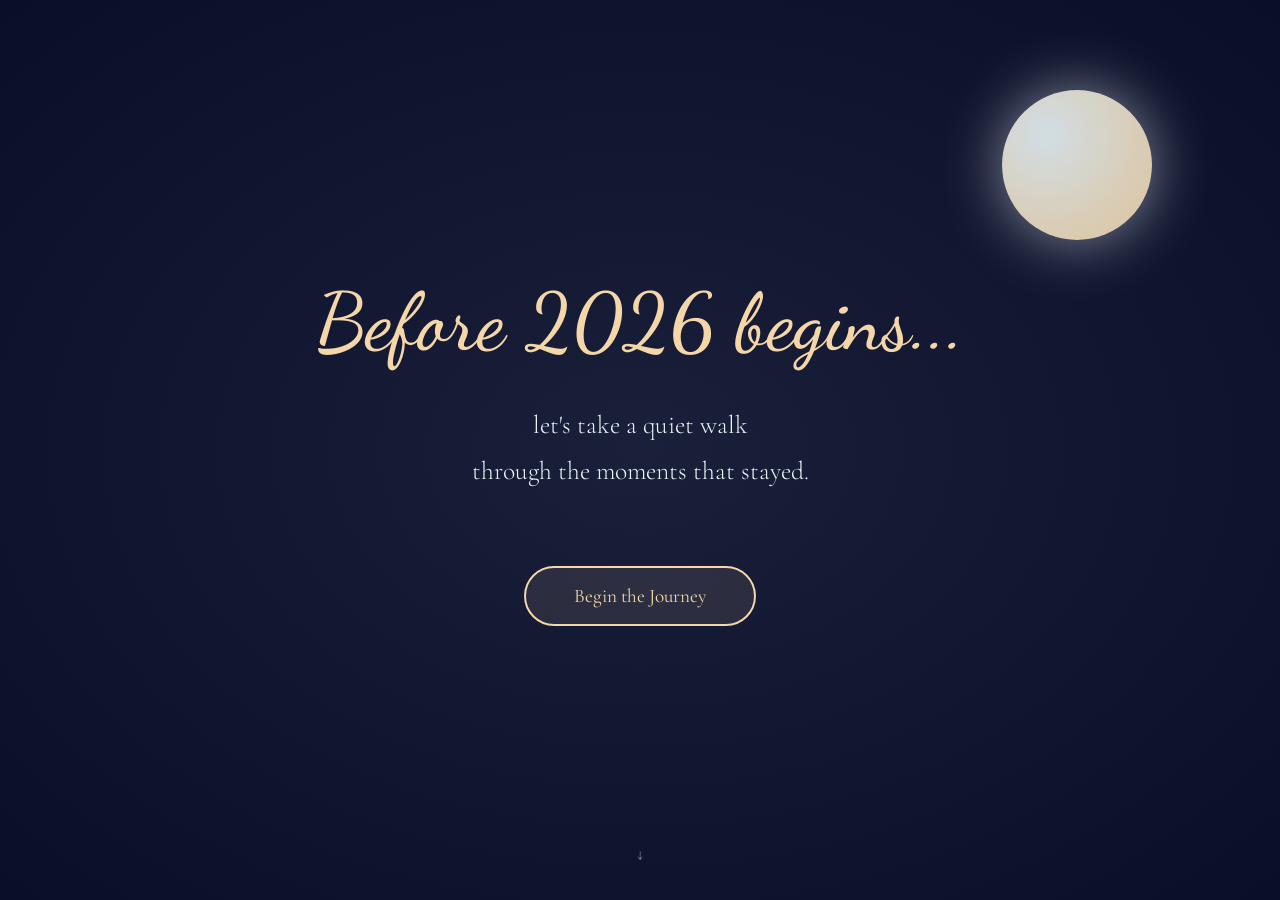
==== index.html @ 33154df1 "initial commit" ====
<!DOCTYPE html>
<html lang="en">
<head>
    <meta charset="UTF-8">
    <meta name="viewport" content="width=device-width, initial-scale=1.0">
    <title>Before 2026 Begins</title>
    <link rel="preconnect" href="https://fonts.googleapis.com">
    <link rel="preconnect" href="https://fonts.gstatic.com" crossorigin>
    <link href="https://fonts.googleapis.com/css2?family=Cormorant+Garamond:ital,wght@0,300;0,400;0,500;1,300;1,400&family=Dancing+Script:wght@400;500;600&family=Crimson+Text:ital,wght@0,400;0,600;1,400&family=Playfair+Display:ital,wght@0,400;0,500;1,400&display=swap" rel="stylesheet">
    <style>
        :root {
            --night-sky: #0a0e27;
            --deep-blue: #1a1f3a;
            --moonlight: #e8f4f8;
            --soft-gold: #f4d6a8;
            --pale-pink: #ffd4d4;
            --lavender: #d4d4ff;
            --cream: #faf8f3;
        }

        * {
            margin: 0;
            padding: 0;
            box-sizing: border-box;
        }

        body {
            font-family: 'Cormorant Garamond', serif;
            background: var(--night-sky);
            color: var(--moonlight);
            overflow-x: hidden;
            line-height: 1.8;
        }

        /* Starfield background */
        .stars {
            position: fixed;
            top: 0;
            left: 0;
            width: 100%;
            height: 100%;
            pointer-events: none;
            z-index: 0;
        }

        .star {
            position: absolute;
            width: 2px;
            height: 2px;
            background: white;
            border-radius: 50%;
            opacity: 0;
            animation: twinkle 4s infinite;
        }

        @keyframes twinkle {
            0%, 100% { opacity: 0; }
            50% { opacity: 0.8; }
        }

        /* Sections */
        section {
            position: relative;
            z-index: 1;
            min-height: 100vh;
            display: flex;
            flex-direction: column;
            justify-content: center;
            align-items: center;
            padding: 3rem 1.5rem;
            opacity: 0;
            transform: translateY(30px);
            transition: opacity 1.2s ease, transform 1.2s ease;
        }

        section.visible {
            opacity: 1;
            transform: translateY(0);
        }

        .section-content {
            max-width: 800px;
            width: 100%;
            text-align: center;
        }

        /* Typography */
        h1 {
            font-family: 'Dancing Script', cursive;
            font-size: clamp(2.5rem, 8vw, 5rem);
            font-weight: 500;
            margin-bottom: 2rem;
            color: var(--soft-gold);
            line-height: 1.2;
        }

        h2 {
            font-family: 'Dancing Script', cursive;
            font-size: clamp(2rem, 6vw, 3.5rem);
            font-weight: 500;
            margin-bottom: 1.5rem;
            color: var(--soft-gold);
        }

        h3 {
            font-family: 'Dancing Script', cursive;
            font-size: clamp(1.5rem, 4vw, 2.2rem);
            font-weight: 400;
            margin-bottom: 1rem;
            color: var(--pale-pink);
        }

        p {
            font-size: clamp(1.1rem, 2.5vw, 1.4rem);
            margin-bottom: 1.5rem;
            color: var(--moonlight);
            font-weight: 300;
        }

        .cursive-text {
            font-family: 'Dancing Script', cursive;
            font-size: clamp(1.3rem, 3vw, 1.8rem);
            color: var(--lavender);
        }

        /* Button */
        .journey-btn {
            margin-top: 3rem;
            padding: 1rem 3rem;
            font-family: 'Cormorant Garamond', serif;
            font-size: 1.2rem;
            background: rgba(244, 214, 168, 0.1);
            border: 2px solid var(--soft-gold);
            color: var(--soft-gold);
            cursor: pointer;
            border-radius: 50px;
            transition: all 0.4s ease;
            backdrop-filter: blur(10px);
        }

        .journey-btn:hover {
            background: var(--soft-gold);
            color: var(--night-sky);
            transform: translateY(-2px);
            box-shadow: 0 10px 30px rgba(244, 214, 168, 0.3);
        }

        /* Opening section */
        #opening {
            background: radial-gradient(ellipse at center, var(--deep-blue) 0%, var(--night-sky) 100%);
        }

        .moon {
            position: absolute;
            top: 10%;
            right: 10%;
            width: clamp(80px, 15vw, 150px);
            height: clamp(80px, 15vw, 150px);
            background: radial-gradient(circle at 30% 30%, var(--moonlight), var(--soft-gold));
            border-radius: 50%;
            box-shadow: 0 0 60px rgba(232, 244, 248, 0.6);
            opacity: 0.9;
        }

        /* Timeline section */
        #timeline {
            padding: 5rem 1.5rem;
            background: linear-gradient(180deg, var(--night-sky) 0%, var(--deep-blue) 100%);
        }

        .timeline-container {
            max-width: 900px;
            width: 100%;
            margin: 3rem auto;
        }

        .month-card {
            margin-bottom: 4rem;
            opacity: 0;
            transform: translateY(20px);
            transition: opacity 0.8s ease, transform 0.8s ease;
        }

        .month-card.visible {
            opacity: 1;
            transform: translateY(0);
        }

        .polaroid {
            background: var(--cream);
            padding: 1rem;
            padding-bottom: 3rem;
            box-shadow: 0 10px 40px rgba(0, 0, 0, 0.4);
            max-width: 400px;
            margin: 0 auto;
            transform: rotate(0deg);
            transition: transform 0.4s ease, box-shadow 0.4s ease;
            cursor: pointer;
        }

        .month-card:nth-child(even) .polaroid {
            transform: rotate(2deg);
        }

        .month-card:nth-child(odd) .polaroid {
            transform: rotate(-2deg);
        }

        .polaroid:hover {
            transform: rotate(0deg) scale(1.05);
            box-shadow: 0 15px 50px rgba(0, 0, 0, 0.6);
        }

        .polaroid-photo {
            width: 100%;
            aspect-ratio: 4/3;
            background: linear-gradient(135deg, #667eea 0%, #764ba2 100%);
            display: flex;
            align-items: center;
            justify-content: center;
            color: white;
            font-family: 'Dancing Script', cursive;
            font-size: 1.5rem;
            margin-bottom: 1rem;
            position: relative;
            overflow: hidden;
        }

        .polaroid-photo::before {
            content: '';
            position: absolute;
            top: 0;
            left: 0;
            right: 0;
            bottom: 0;
            background: linear-gradient(135deg, rgba(255,255,255,0.1) 0%, transparent 100%);
            pointer-events: none;
        }

        .polaroid-caption {
            font-family: 'Dancing Script', cursive;
            font-size: 1.3rem;
            color: var(--night-sky);
            text-align: center;
            font-weight: 500;
        }

        .month-label {
            font-family: 'Crimson Text', serif;
            font-size: 1rem;
            color: var(--moonlight);
            text-align: center;
            margin-top: 1.5rem;
            opacity: 0.7;
        }

        .song-indicator {
            text-align: center;
            margin-top: 1rem;
            font-size: 0.9rem;
            color: var(--lavender);
            opacity: 0;
            transition: opacity 0.3s ease;
        }

        .polaroid:hover .song-indicator {
            opacity: 1;
        }

        /* Audio player */
        .audio-player {
            display: none;
            margin-top: 1.5rem;
            text-align: center;
            background: rgba(255, 255, 255, 0.1);
            padding: 1rem;
            border-radius: 10px;
            backdrop-filter: blur(10px);
        }

        .audio-player.active {
            display: block;
            animation: fadeIn 0.5s ease;
        }

        @keyframes fadeIn {
            from { opacity: 0; transform: translateY(-10px); }
            to { opacity: 1; transform: translateY(0); }
        }

        audio {
            width: 100%;
            max-width: 300px;
            margin-top: 0.5rem;
        }

        /* Gratitude section */
        #gratitude {
            background: radial-gradient(ellipse at top, var(--deep-blue) 0%, var(--night-sky) 100%);
        }

        .gratitude-content {
            text-align: left;
            line-height: 2;
        }

        .gratitude-content p {
            margin-bottom: 2rem;
        }

        /* Wishes section */
        #wishes {
            background: linear-gradient(180deg, var(--night-sky) 0%, #0f1429 100%);
        }

        .wishes-grid {
            display: grid;
            grid-template-columns: repeat(auto-fit, minmax(250px, 1fr));
            gap: 2rem;
            margin-top: 3rem;
            max-width: 900px;
        }

        .wish-card {
            background: rgba(255, 255, 255, 0.05);
            padding: 2rem;
            border-radius: 20px;
            border: 1px solid rgba(232, 244, 248, 0.1);
            backdrop-filter: blur(10px);
            transition: all 0.4s ease;
        }

        .wish-card:hover {
            background: rgba(255, 255, 255, 0.08);
            transform: translateY(-5px);
            border-color: rgba(244, 214, 168, 0.3);
        }

        .wish-icon {
            font-size: 2.5rem;
            margin-bottom: 1rem;
        }

        .wish-title {
            font-family: 'Dancing Script', cursive;
            font-size: 1.5rem;
            color: var(--soft-gold);
            margin-bottom: 0.5rem;
        }

        .wish-text {
            font-size: 1.1rem;
            color: var(--moonlight);
            opacity: 0.9;
        }

        /* Notebook section */
        #notebook {
            background: var(--cream);
            color: #2d2d2d;
            min-height: 100vh;
            padding: 4rem 2rem;
            position: relative;
        }

        .notebook-paper {
            max-width: 700px;
            margin: 0 auto;
            background: #faf8f3;
            padding: 4rem 3rem;
            box-shadow: 0 5px 30px rgba(0, 0, 0, 0.2);
            position: relative;
            border-radius: 3px;
        }

        .notebook-paper::before {
            content: '';
            position: absolute;
            top: 0;
            left: 80px;
            width: 2px;
            height: 100%;
            background: linear-gradient(to bottom, 
                transparent 0%, 
                transparent 10%, 
                #e8b4b8 10%, 
                #e8b4b8 90%, 
                transparent 90%);
        }

        .notebook-lines {
            background-image: repeating-linear-gradient(
                transparent,
                transparent 31px,
                rgba(209, 196, 180, 0.3) 31px,
                rgba(209, 196, 180, 0.3) 32px
            );
            padding-left: 100px;
            min-height: 500px;
        }

        .notebook-text {
            font-family: 'Dancing Script', cursive;
            font-size: clamp(1.3rem, 3vw, 1.8rem);
            color: #2d2d2d;
            line-height: 2.2;
            text-align: left;
            white-space: pre-wrap;
            font-weight: 400;
        }

        .editable-section {
            margin-top: 3rem;
            padding-top: 2rem;
            border-top: 2px dashed rgba(209, 196, 180, 0.5);
            min-height: 200px;
            outline: none;
            cursor: text;
        }

        .editable-section:empty::before {
            content: 'Click here to write your personal message...';
            color: rgba(45, 45, 45, 0.4);
            font-style: italic;
        }

        .date-signature {
            margin-top: 3rem;
            text-align: right;
            font-size: 1.2rem;
            opacity: 0.7;
        }

        /* Scroll indicator */
        .scroll-indicator {
            position: absolute;
            bottom: 2rem;
            left: 50%;
            transform: translateX(-50%);
            font-size: 0.9rem;
            color: var(--moonlight);
            opacity: 0.6;
            animation: bounce 2s infinite;
        }

        @keyframes bounce {
            0%, 100% { transform: translateX(-50%) translateY(0); }
            50% { transform: translateX(-50%) translateY(10px); }
        }

        /* Mobile optimizations */
        @media (max-width: 768px) {
            section {
                padding: 2rem 1rem;
            }

            .moon {
                width: 60px;
                height: 60px;
                top: 5%;
                right: 5%;
            }

            .notebook-paper {
                padding: 2rem 1.5rem;
            }

            .notebook-lines {
                padding-left: 60px;
            }

            .notebook-paper::before {
                left: 50px;
            }

            .wishes-grid {
                grid-template-columns: 1fr;
            }
        }

        /* Loading animation */
        .fade-in {
            animation: fadeInUp 1s ease forwards;
        }

        @keyframes fadeInUp {
            from {
                opacity: 0;
                transform: translateY(30px);
            }
            to {
                opacity: 1;
                transform: translateY(0);
            }
        }

        /* Hide sections initially */
        .hidden {
            display: none;
        }
    </style>
</head>
<body>
    <!-- Starfield -->
    <div class="stars" id="starfield"></div>

    <!-- Section 1: Opening -->
    <section id="opening" class="visible">
        <div class="moon"></div>
        <div class="section-content fade-in">
            <h1>Before 2026 begins...</h1>
            <p style="font-size: clamp(1.2rem, 3vw, 1.6rem); margin-top: 2rem;">
                let's take a quiet walk<br>
                through the moments that stayed.
            </p>
            <button class="journey-btn" onclick="startJourney()">Begin the Journey</button>
        </div>
        <div class="scroll-indicator">↓</div>
    </section>

    <!-- Section 2: Reflection on 2025 -->
    <section id="reflection" class="hidden">
        <div class="section-content">
            <h2>A Year of Quiet Transformation</h2>
            <p>
                2025 was a year that taught me to notice the small things —
                the warmth in a message, the comfort in consistency,
                the way some people make time feel softer just by being present.
            </p>
            <p>
                It wasn't about grand moments or perfect days.
                It was about learning that growth can be gentle,
                that connection doesn't need to be loud,
                and that sometimes the most meaningful chapters
                are written in the quietest ink.
            </p>
            <p class="cursive-text" style="margin-top: 2rem;">
                From a certain point onward, the year felt warmer.
                Because my sweet bubble became part of it.
            </p>
        </div>
    </section>

    <!-- Section 3: Timeline -->
    <section id="timeline" class="hidden">
        <div class="section-content">
            <h2>The Months That Stayed</h2>
            <p style="margin-bottom: 3rem;">
                Each month held its own quiet mood, its own gentle lesson.
                These are the memories that lingered.
            </p>
        </div>
        
        <div class="timeline-container">
            <!-- May 2025 -->
            <div class="month-card" data-month="may">
                <div class="polaroid" onclick="toggleSong(this, 'may')">
                    <div class="polaroid-photo" style="background: linear-gradient(135deg, #fbc2eb 0%, #a6c1ee 100%);">
                        <span style="text-shadow: 2px 2px 8px rgba(0,0,0,0.3);">May 2025</span>
                    </div>
                    <div class="polaroid-caption">when something new began to bloom</div>
                    <div class="song-indicator">🎵 Tap to play a memory</div>
                </div>
                <div class="month-label">MAY</div>
                <div class="audio-player" id="player-may">
                    <p style="color: var(--moonlight); font-size: 0.95rem;">🎵 A song for this memory</p>
                    <audio controls>
                        <source src="may-song.mp3" type="audio/mpeg">
                    </audio>
                </div>
            </div>

            <!-- June 2025 -->
            <div class="month-card" data-month="june">
                <div class="polaroid" onclick="toggleSong(this, 'june')">
                    <div class="polaroid-photo" style="background: linear-gradient(135deg, #a8edea 0%, #fed6e3 100%);">
                        <span style="text-shadow: 2px 2px 8px rgba(0,0,0,0.3);">June 2025</span>
                    </div>
                    <div class="polaroid-caption">the quiet joy of getting to know</div>
                    <div class="song-indicator">🎵 Tap to play a memory</div>
                </div>
                <div class="month-label">JUNE</div>
                <div class="audio-player" id="player-june">
                    <p style="color: var(--moonlight); font-size: 0.95rem;">🎵 A song for this memory</p>
                    <audio controls>
                        <source src="june-song.mp3" type="audio/mpeg">
                    </audio>
                </div>
            </div>

            <!-- July 2025 -->
            <div class="month-card" data-month="july">
                <div class="polaroid" onclick="toggleSong(this, 'july')">
                    <div class="polaroid-photo" style="background: linear-gradient(135deg, #ffecd2 0%, #fcb69f 100%);">
                        <span style="text-shadow: 2px 2px 8px rgba(0,0,0,0.3);">July 2025</span>
                    </div>
                    <div class="polaroid-caption">warmth in the everyday</div>
                    <div class="song-indicator">🎵 Tap to play a memory</div>
                </div>
                <div class="month-label">JULY</div>
                <div class="audio-player" id="player-july">
                    <p style="color: var(--moonlight); font-size: 0.95rem;">🎵 A song for this memory</p>
                    <audio controls>
                        <source src="july-song.mp3" type="audio/mpeg">
                    </audio>
                </div>
            </div>

            <!-- August 2025 -->
            <div class="month-card" data-month="august">
                <div class="polaroid" onclick="toggleSong(this, 'august')">
                    <div class="polaroid-photo" style="background: linear-gradient(135deg, #ff9a9e 0%, #fecfef 100%);">
                        <span style="text-shadow: 2px 2px 8px rgba(0,0,0,0.3);">August 2025</span>
                    </div>
                    <div class="polaroid-caption">learning what comfort feels like</div>
                    <div class="song-indicator">🎵 Tap to play a memory</div>
                </div>
                <div class="month-label">AUGUST</div>
                <div class="audio-player" id="player-august">
                    <p style="color: var(--moonlight); font-size: 0.95rem;">🎵 A song for this memory</p>
                    <audio controls>
                        <source src="august-song.mp3" type="audio/mpeg">
                    </audio>
                </div>
            </div>

            <!-- September 2025 -->
            <div class="month-card" data-month="september">
                <div class="polaroid" onclick="toggleSong(this, 'september')">
                    <div class="polaroid-photo" style="background: linear-gradient(135deg, #d299c2 0%, #fef9d7 100%);">
                        <span style="text-shadow: 2px 2px 8px rgba(0,0,0,0.3);">September 2025</span>
                    </div>
                    <div class="polaroid-caption">softness in the changing seasons</div>
                    <div class="song-indicator">🎵 Tap to play a memory</div>
                </div>
                <div class="month-label">SEPTEMBER</div>
                <div class="audio-player" id="player-september">
                    <p style="color: var(--moonlight); font-size: 0.95rem;">🎵 A song for this memory</p>
                    <audio controls>
                        <source src="september-song.mp3" type="audio/mpeg">
                    </audio>
                </div>
            </div>

            <!-- October 2025 -->
            <div class="month-card" data-month="october">
                <div class="polaroid" onclick="toggleSong(this, 'october')">
                    <div class="polaroid-photo" style="background: linear-gradient(135deg, #fad0c4 0%, #ffd1ff 100%);">
                        <span style="text-shadow: 2px 2px 8px rgba(0,0,0,0.3);">October 2025</span>
                    </div>
                    <div class="polaroid-caption">a steady kind of presence</div>
                    <div class="song-indicator">🎵 Tap to play a memory</div>
                </div>
                <div class="month-label">OCTOBER</div>
                <div class="audio-player" id="player-october">
                    <p style="color: var(--moonlight); font-size: 0.95rem;">🎵 A song for this memory</p>
                    <audio controls>
                        <source src="october-song.mp3" type="audio/mpeg">
                    </audio>
                </div>
            </div>

            <!-- November 2025 -->
            <div class="month-card" data-month="november">
                <div class="polaroid" onclick="toggleSong(this, 'november')">
                    <div class="polaroid-photo" style="background: linear-gradient(135deg, #a1c4fd 0%, #c2e9fb 100%);">
                        <span style="text-shadow: 2px 2px 8px rgba(0,0,0,0.3);">November 2025</span>
                    </div>
                    <div class="polaroid-caption">gratitude for the little things</div>
                    <div class="song-indicator">🎵 Tap to play a memory</div>
                </div>
                <div class="month-label">NOVEMBER</div>
                <div class="audio-player" id="player-november">
                    <p style="color: var(--moonlight); font-size: 0.95rem;">🎵 A song for this memory</p>
                    <audio controls>
                        <source src="november-song.mp3" type="audio/mpeg">
                    </audio>
                </div>
            </div>

            <!-- December 2025 -->
            <div class="month-card" data-month="december">
                <div class="polaroid" onclick="toggleSong(this, 'december')">
                    <div class="polaroid-photo" style="background: linear-gradient(135deg, #667eea 0%, #764ba2 100%);">
                        <span style="text-shadow: 2px 2px 8px rgba(0,0,0,0.3);">December 2025</span>
                    </div>
                    <div class="polaroid-caption">looking back with a full heart</div>
                    <div class="song-indicator">🎵 Tap to play a memory</div>
                </div>
                <div class="month-label">DECEMBER</div>
                <div class="audio-player" id="player-december">
                    <p style="color: var(--moonlight); font-size: 0.95rem;">🎵 A song for this memory</p>
                    <audio controls>
                        <source src="december-song.mp3" type="audio/mpeg">
                    </audio>
                </div>
            </div>
        </div>
    </section>

    <!-- Section 4: Meaning Behind Memories -->
    <section id="meaning" class="hidden">
        <div class="section-content">
            <h2>Why These Moments Matter</h2>
            <p>
                Not every memory is extraordinary.
                Not every conversation changes everything.
                But some moments stay with us not because they're perfect,
                but because they're real.
            </p>
            <p>
                It's the way someone makes time feel safe.
                The way their words arrive exactly when you need them.
                The way presence, even quiet presence, can be a gift.
            </p>
            <p class="cursive-text" style="margin-top: 2rem;">
                My sweet bubble made these months feel lighter —
                not by trying to, but simply by being genuine and kind.
            </p>
        </div>
    </section>

    <!-- Section 5: Gratitude -->
    <section id="gratitude" class="hidden">
        <div class="section-content gratitude-content">
            <h2 style="text-align: center; margin-bottom: 2rem;">Gratitude, Written Softly</h2>
            
            <p>
                There's a kind of comfort that doesn't announce itself.
                It doesn't arrive with grand gestures or promises.
                It simply exists, steady and warm, in the way someone shows up.
            </p>

            <p>
                Thank you for being that kind of comfort this year.
                For the messages that felt like gentle reminders that someone was thinking of me.
                For the conversations that never felt rushed or forced,
                but flowed in their own natural, easy rhythm.
            </p>

            <p>
                Thank you for your kindness — the kind that doesn't demand anything in return,
                that offers understanding before judgment,
                that makes space for imperfection without making it feel heavy.
            </p>

            <p>
                Thank you for your warmth.
                Not the kind that burns bright and fades,
                but the kind that lingers softly, like sunlight through curtains,
                making everything feel a little more peaceful.
            </p>

            <p>
                Thank you for being authentically you —
                for showing up as you are, without pretense,
                and for making it feel safe to do the same.
            </p>

            <p>
                There's something deeply reassuring about people who don't need you to be anything other than yourself.
                You've been that person, and it has meant more than words can fully express.
            </p>

            <p class="cursive-text" style="margin-top: 3rem; text-align: center;">
                This isn't gratitude with expectations.
                It's simply a quiet thank you for making 2025 feel a little more like home.
            </p>
        </div>
    </section>

    <!-- Section 6: Wishes for 2026 -->
    <section id="wishes" class="hidden">
        <div class="section-content">
            <h2>Wishes for 2026</h2>
            <p style="margin-bottom: 3rem;">
                As a new chapter begins, here are the things I hope this year brings you.
            </p>

            <div class="wishes-grid">
                <div class="wish-card">
                    <div class="wish-icon">🌸</div>
                    <div class="wish-title">Good Health</div>
                    <p class="wish-text">May you feel strong in body and light in spirit. May rest come easily when you need it.</p>
                </div>

                <div class="wish-card">
                    <div class="wish-icon">🌙</div>
                    <div class="wish-title">Peace of Mind</div>
                    <p class="wish-text">May your thoughts be gentle with you, and may you find calm even on the busiest days.</p>
                </div>

                <div class="wish-card">
                    <div class="wish-icon">✨</div>
                    <div class="wish-title">Confidence & Growth</div>
                    <p class="wish-text">May you trust yourself more deeply and see just how capable you truly are.</p>
                </div>

                <div class="wish-card">
                    <div class="wish-icon">🌟</div>
                    <div class="wish-title">Success in Your Goals</div>
                    <p class="wish-text">May the things you're working toward unfold beautifully, in their own perfect timing.</p>
                </div>

                <div class="wish-card">
                    <div class="wish-icon">☀️</div>
                    <div class="wish-title">Everyday Happiness</div>
                    <p class="wish-text">May you find joy in small, unexpected moments — a warm drink, a kind word, a quiet evening.</p>
                </div>

                <div class="wish-card">
                    <div class="wish-icon">💫</div>
                    <div class="wish-title">Your Own Kind of Magic</div>
                    <p class="wish-text">May you shine in your own beautiful way, without comparison or doubt.</p>
                </div>
            </div>

            <p class="cursive-text" style="margin-top: 3rem;">
                Happy New Year 2026, my sweet bubble 🌙
            </p>
        </div>
    </section>

    <!-- Section 7: For the Days Ahead -->
    <section id="days-ahead" class="hidden">
        <div class="section-content">
            <h2>For the Days Ahead</h2>
            
            <p style="margin-top: 2rem;">
                On the days that feel exciting and full of possibility —
                remember that you earned this lightness,
                and you deserve to enjoy it fully.
            </p>

            <p>
                On the days that feel busy and overwhelming —
                remember that you've navigated harder things before,
                and you're more capable than you give yourself credit for.
            </p>

            <p>
                On the days that feel slow and uncertain —
                remember that rest isn't wasted time,
                and not every moment needs to be productive to matter.
            </p>

            <p>
                On the days when doubt creeps in —
                remember that growth doesn't always feel confident,
                and you're allowed to be both uncertain and enough at the same time.
            </p>

            <p class="cursive-text" style="margin-top: 3rem;">
                You are capable.<br>
                You are enough.<br>
                You deserve kindness and good things.
            </p>
        </div>
    </section>

    <!-- Section 8: Welcome 2026 -->
    <section id="welcome" class="hidden">
        <div class="section-content">
            <h2>Welcome, 2026</h2>
            
            <p style="margin-top: 2rem; font-size: clamp(1.2rem, 2.8vw, 1.5rem);">
                Some people don't mark time by dates.<br>
                They mark it by how they make moments feel.
            </p>

            <p style="margin-top: 2rem;">
                2025 was marked by warmth, growth, and quiet connection.
                By learning that the best kind of presence is the kind that feels easy.
                By realizing that some people make the world feel softer
                simply by being in it.
            </p>

            <p class="cursive-text" style="margin-top: 3rem; font-size: clamp(1.5rem, 3.5vw, 2rem);">
                Happy New Year 2026, my sweet bubble 🌙
            </p>

            <p style="margin-top: 2rem;">
                May this year be gentle with you,<br>
                and may you shine in your own beautiful way.
            </p>

            <button class="journey-btn" onclick="scrollToNotebook()" style="margin-top: 3rem;">
                One More Thing...
            </button>
        </div>
    </section>

    <!-- Section 9: Notebook -->
    <section id="notebook" class="hidden">
        <div class="notebook-paper">
            <div class="notebook-lines">
                <div class="notebook-text">
I wanted to leave this page unfinished...
because some feelings are better written slowly.

This year felt different because of you.
Not in dramatic ways, but in all the quiet ones that actually matter.

The way your messages always felt thoughtful.
The way conversations with you never felt like an obligation.
The way you made time feel less heavy.

                </div>
                
                <div class="notebook-text editable-section" contenteditable="true">
                </div>

                <div class="notebook-text date-signature">
                    — December 2025
                </div>
            </div>
        </div>
    </section>

    <script>
        // Create starfield
        function createStars() {
            const starfield = document.getElementById('starfield');
            const starCount = 100;
            
            for (let i = 0; i < starCount; i++) {
                const star = document.createElement('div');
                star.className = 'star';
                star.style.left = Math.random() * 100 + '%';
                star.style.top = Math.random() * 100 + '%';
                star.style.animationDelay = Math.random() * 4 + 's';
                starfield.appendChild(star);
            }
        }

        createStars();

        // Start journey - show all sections
        function startJourney() {
            const sections = document.querySelectorAll('section.hidden');
            sections.forEach(section => {
                section.classList.remove('hidden');
            });
            
            // Smooth scroll to next section
            document.getElementById('reflection').scrollIntoView({ behavior: 'smooth' });
        }

        // Scroll to notebook
        function scrollToNotebook() {
            document.getElementById('notebook').scrollIntoView({ behavior: 'smooth' });
        }

        // Toggle song player
        function toggleSong(element, month) {
            const player = document.getElementById('player-' + month);
            const allPlayers = document.querySelectorAll('.audio-player');
            
            // Pause all other audios
            document.querySelectorAll('audio').forEach(audio => {
                if (audio.parentElement.id !== 'player-' + month) {
                    audio.pause();
                    audio.currentTime = 0;
                }
            });

            // Hide all other players
            allPlayers.forEach(p => {
                if (p.id !== 'player-' + month) {
                    p.classList.remove('active');
                }
            });

            // Toggle current player
            player.classList.toggle('active');
        }

        // Intersection Observer for fade-in animations
        const observerOptions = {
            threshold: 0.2,
            rootMargin: '0px 0px -100px 0px'
        };

        const observer = new IntersectionObserver((entries) => {
            entries.forEach(entry => {
                if (entry.isIntersecting) {
                    entry.target.classList.add('visible');
                }
            });
        }, observerOptions);

        // Observe all sections and month cards
        document.querySelectorAll('section').forEach(section => {
            observer.observe(section);
        });

        document.querySelectorAll('.month-card').forEach(card => {
            observer.observe(card);
        });

        // Smooth scrolling
        document.querySelectorAll('a[href^="#"]').forEach(anchor => {
            anchor.addEventListener('click', function (e) {
                e.preventDefault();
                const target = document.querySelector(this.getAttribute('href'));
                if (target) {
                    target.scrollIntoView({ behavior: 'smooth', block: 'start' });
                }
            });
        });

        // Save editable content to localStorage
        const editableSection = document.querySelector('.editable-section');
        
        // Load saved content
        const savedContent = localStorage.getItem('notebookContent');
        if (savedContent) {
            editableSection.innerHTML = savedContent;
        }

        // Save content on input
        editableSection.addEventListener('input', () => {
            localStorage.setItem('notebookContent', editableSection.innerHTML);
        });

        // Parallax effect for moon
        window.addEventListener('scroll', () => {
            const moon = document.querySelector('.moon');
            const scrolled = window.pageYOffset;
            if (moon) {
                moon.style.transform = `translateY(${scrolled * 0.5}px)`;
            }
        });
    </script>
</body>
</html>
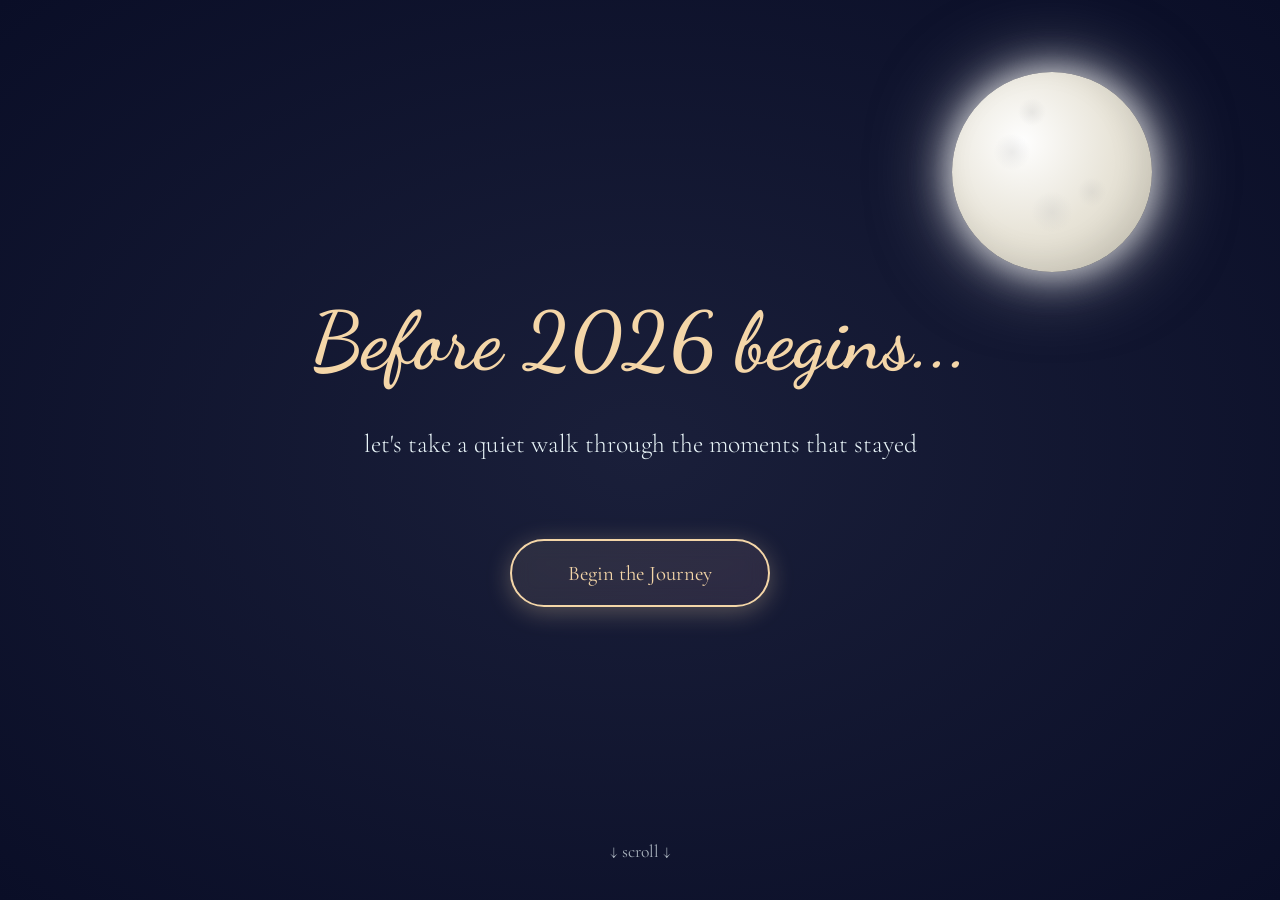
==== commit 6a495c6d: "changes" ====
--- a/index.html
+++ b/index.html
@@ -6,7 +6,7 @@
     <title>Before 2026 Begins</title>
     <link rel="preconnect" href="https://fonts.googleapis.com">
     <link rel="preconnect" href="https://fonts.gstatic.com" crossorigin>
-    <link href="https://fonts.googleapis.com/css2?family=Cormorant+Garamond:ital,wght@0,300;0,400;0,500;1,300;1,400&family=Dancing+Script:wght@400;500;600&family=Crimson+Text:ital,wght@0,400;0,600;1,400&family=Playfair+Display:ital,wght@0,400;0,500;1,400&display=swap" rel="stylesheet">
+    <link href="https://fonts.googleapis.com/css2?family=Cormorant+Garamond:ital,wght@0,300;0,400;0,500;1,300;1,400&family=Dancing+Script:wght@400;500;600;700&family=Crimson+Text:ital,wght@0,400;0,600;1,400&family=Playfair+Display:ital,wght@0,400;0,500;1,400&display=swap" rel="stylesheet">
     <style>
         :root {
             --night-sky: #0a0e27;
@@ -16,6 +16,8 @@
             --pale-pink: #ffd4d4;
             --lavender: #d4d4ff;
             --cream: #faf8f3;
+            --rose-pink: #ffb6c1;
+            --deep-rose: #ff69b4;
         }
 
         * {
@@ -32,8 +34,8 @@
             line-height: 1.8;
         }
 
-        /* Starfield background */
-        .stars {
+        /* Enhanced Starfield with twinkling effect */
+        .stars-container {
             position: fixed;
             top: 0;
             left: 0;
@@ -41,27 +43,217 @@
             height: 100%;
             pointer-events: none;
             z-index: 0;
+            overflow: hidden;
         }
 
         .star {
+            position: absolute;
+            background: white;
+            border-radius: 50%;
+            animation: twinkle 3s ease-in-out infinite;
+        }
+
+        .star.small {
+            width: 1px;
+            height: 1px;
+        }
+
+        .star.medium {
+            width: 2px;
+            height: 2px;
+            box-shadow: 0 0 3px rgba(255, 255, 255, 0.8);
+        }
+
+        .star.large {
+            width: 3px;
+            height: 3px;
+            box-shadow: 0 0 6px rgba(255, 255, 255, 0.9);
+        }
+
+        @keyframes twinkle {
+            0%, 100% { 
+                opacity: 0.3;
+                transform: scale(1);
+            }
+            50% { 
+                opacity: 1;
+                transform: scale(1.2);
+            }
+        }
+
+        /* Shooting stars */
+        .shooting-star {
             position: absolute;
             width: 2px;
             height: 2px;
             background: white;
             border-radius: 50%;
+            box-shadow: 0 0 10px 2px rgba(255, 255, 255, 0.8);
+            animation: shoot 3s ease-out infinite;
             opacity: 0;
-            animation: twinkle 4s infinite;
-        }
-
-        @keyframes twinkle {
-            0%, 100% { opacity: 0; }
-            50% { opacity: 0.8; }
-        }
-
-        /* Sections */
+        }
+
+        @keyframes shoot {
+            0% {
+                opacity: 1;
+                transform: translateX(0) translateY(0);
+            }
+            100% {
+                opacity: 0;
+                transform: translateX(300px) translateY(300px);
+            }
+        }
+
+        /* Realistic moon with craters and glow */
+        .moon-container {
+            position: absolute;
+            top: 8%;
+            right: 10%;
+            width: clamp(120px, 20vw, 200px);
+            height: clamp(120px, 20vw, 200px);
+            animation: moonFloat 8s ease-in-out infinite;
+        }
+
+        @keyframes moonFloat {
+            0%, 100% { transform: translateY(0) rotate(0deg); }
+            50% { transform: translateY(-20px) rotate(5deg); }
+        }
+
+        .moon {
+            width: 100%;
+            height: 100%;
+            border-radius: 50%;
+            background: radial-gradient(circle at 35% 35%, #fefefe, #e8e4d8, #d4cfbe);
+            box-shadow: 
+                0 0 40px rgba(254, 254, 254, 0.8),
+                0 0 80px rgba(254, 254, 254, 0.5),
+                inset -10px -10px 30px rgba(0, 0, 0, 0.1);
+            position: relative;
+            overflow: hidden;
+        }
+        /* The "Camera Flash" animation */
+        .polaroid.clicked {
+            animation: flash-animation 0.6s ease-out;
+        }
+        
+        @keyframes flash-animation {
+            0% { filter: brightness(1); transform: scale(1); }
+            10% { filter: brightness(2.5) contrast(1.2); transform: scale(1.02); }
+            100% { filter: brightness(1); transform: scale(1); }
+        }
+        
+        /* Ensure cards are ready for the entrance animation */
+       /* Update your existing .month-card CSS to this */
+        .month-card {
+            opacity: 0;
+            transform: translateY(30px);
+            transition: opacity 0.8s ease, transform 0.8s ease;
+            visibility: hidden; /* Add this to prevent ghost clicks */
+        }
+        
+        .month-card.visible {
+            opacity: 1 !important;
+            transform: translateY(0) !important;
+            visibility: visible !important;
+        }
+
+        .moon::before {
+            content: '';
+            position: absolute;
+            width: 100%;
+            height: 100%;
+            background: 
+                radial-gradient(circle at 30% 40%, rgba(200, 200, 200, 0.3) 0%, transparent 10%),
+                radial-gradient(circle at 70% 60%, rgba(180, 180, 180, 0.2) 0%, transparent 8%),
+                radial-gradient(circle at 50% 70%, rgba(190, 190, 190, 0.25) 0%, transparent 12%),
+                radial-gradient(circle at 40% 20%, rgba(170, 170, 170, 0.2) 0%, transparent 7%);
+        }
+
+        .moon-glow {
+            position: absolute;
+            top: 50%;
+            left: 50%;
+            transform: translate(-50%, -50%);
+            width: 140%;
+            height: 140%;
+            background: radial-gradient(circle, rgba(254, 254, 254, 0.3) 0%, transparent 60%);
+            border-radius: 50%;
+            animation: glow 4s ease-in-out infinite;
+        }
+
+        @keyframes glow {
+            0%, 100% { opacity: 0.5; transform: translate(-50%, -50%) scale(1); }
+            50% { opacity: 0.8; transform: translate(-50%, -50%) scale(1.1); }
+        }
+
+        /* Floating flowers */
+        .flowers-container {
+            position: fixed;
+            top: 0;
+            left: 0;
+            width: 100%;
+            height: 100%;
+            pointer-events: none;
+            z-index: 1;
+            overflow: hidden;
+        }
+
+        .flower {
+            position: absolute;
+            font-size: clamp(20px, 4vw, 40px);
+            opacity: 0;
+            animation: floatFlower 15s ease-in-out infinite;
+        }
+
+        @keyframes floatFlower {
+            0% {
+                opacity: 0;
+                transform: translateY(100vh) translateX(0) rotate(0deg);
+            }
+            10% {
+                opacity: 0.8;
+            }
+            90% {
+                opacity: 0.8;
+            }
+            100% {
+                opacity: 0;
+                transform: translateY(-100px) translateX(100px) rotate(360deg);
+            }
+        }
+
+        /* Bouquet at the welcome section */
+        .bouquet {
+            display: inline-block;
+            font-size: clamp(60px, 12vw, 120px);
+            animation: bouquetEntrance 2s ease-out, bouquetFloat 3s ease-in-out infinite;
+            animation-delay: 0s, 2s;
+            filter: drop-shadow(0 10px 30px rgba(255, 182, 193, 0.4));
+        }
+
+        @keyframes bouquetEntrance {
+            0% {
+                opacity: 0;
+                transform: scale(0) rotate(-180deg);
+            }
+            70% {
+                transform: scale(1.1) rotate(10deg);
+            }
+            100% {
+                opacity: 1;
+                transform: scale(1) rotate(0deg);
+            }
+        }
+
+        @keyframes bouquetFloat {
+            0%, 100% { transform: translateY(0) rotate(0deg); }
+            50% { transform: translateY(-10px) rotate(5deg); }
+        }
+
+        /* Sections with enhanced animations */
         section {
             position: relative;
-            z-index: 1;
+            z-index: 2;
             min-height: 100vh;
             display: flex;
             flex-direction: column;
@@ -69,8 +261,8 @@
             align-items: center;
             padding: 3rem 1.5rem;
             opacity: 0;
-            transform: translateY(30px);
-            transition: opacity 1.2s ease, transform 1.2s ease;
+            transform: translateY(50px);
+            transition: opacity 1.5s ease, transform 1.5s ease;
         }
 
         section.visible {
@@ -84,28 +276,35 @@
             text-align: center;
         }
 
-        /* Typography */
+        /* Typography with enhanced animations */
         h1 {
             font-family: 'Dancing Script', cursive;
             font-size: clamp(2.5rem, 8vw, 5rem);
-            font-weight: 500;
+            font-weight: 600;
             margin-bottom: 2rem;
             color: var(--soft-gold);
             line-height: 1.2;
+            animation: titleGlow 3s ease-in-out infinite;
+        }
+
+        @keyframes titleGlow {
+            0%, 100% { text-shadow: 0 0 20px rgba(244, 214, 168, 0.5); }
+            50% { text-shadow: 0 0 40px rgba(244, 214, 168, 0.8), 0 0 60px rgba(244, 214, 168, 0.4); }
         }
 
         h2 {
             font-family: 'Dancing Script', cursive;
             font-size: clamp(2rem, 6vw, 3.5rem);
-            font-weight: 500;
+            font-weight: 600;
             margin-bottom: 1.5rem;
             color: var(--soft-gold);
+            text-shadow: 0 0 30px rgba(244, 214, 168, 0.6);
         }
 
         h3 {
             font-family: 'Dancing Script', cursive;
             font-size: clamp(1.5rem, 4vw, 2.2rem);
-            font-weight: 400;
+            font-weight: 500;
             margin-bottom: 1rem;
             color: var(--pale-pink);
         }
@@ -115,34 +314,68 @@
             margin-bottom: 1.5rem;
             color: var(--moonlight);
             font-weight: 300;
+            animation: fadeInText 1s ease-out;
+        }
+
+        @keyframes fadeInText {
+            from { opacity: 0; transform: translateY(20px); }
+            to { opacity: 1; transform: translateY(0); }
         }
 
         .cursive-text {
             font-family: 'Dancing Script', cursive;
             font-size: clamp(1.3rem, 3vw, 1.8rem);
             color: var(--lavender);
-        }
-
-        /* Button */
+            text-shadow: 0 0 20px rgba(212, 212, 255, 0.5);
+        }
+
+        /* Enhanced Button with particles */
         .journey-btn {
             margin-top: 3rem;
-            padding: 1rem 3rem;
+            padding: 1.2rem 3.5rem;
             font-family: 'Cormorant Garamond', serif;
-            font-size: 1.2rem;
-            background: rgba(244, 214, 168, 0.1);
+            font-size: 1.3rem;
+            background: linear-gradient(135deg, rgba(244, 214, 168, 0.1), rgba(255, 182, 193, 0.1));
             border: 2px solid var(--soft-gold);
             color: var(--soft-gold);
             cursor: pointer;
             border-radius: 50px;
-            transition: all 0.4s ease;
+            transition: all 0.5s ease;
             backdrop-filter: blur(10px);
+            position: relative;
+            overflow: hidden;
+            box-shadow: 0 5px 25px rgba(244, 214, 168, 0.3);
+        }
+
+        .journey-btn::before {
+            content: '';
+            position: absolute;
+            top: 50%;
+            left: 50%;
+            width: 0;
+            height: 0;
+            border-radius: 50%;
+            background: rgba(244, 214, 168, 0.3);
+            transform: translate(-50%, -50%);
+            transition: width 0.6s, height 0.6s;
+        }
+
+        .journey-btn:hover::before {
+            width: 300px;
+            height: 300px;
         }
 
         .journey-btn:hover {
-            background: var(--soft-gold);
+            background: linear-gradient(135deg, var(--soft-gold), var(--rose-pink));
             color: var(--night-sky);
-            transform: translateY(-2px);
-            box-shadow: 0 10px 30px rgba(244, 214, 168, 0.3);
+            transform: translateY(-3px);
+            box-shadow: 0 15px 40px rgba(244, 214, 168, 0.5);
+            border-color: var(--rose-pink);
+        }
+
+        .journey-btn span {
+            position: relative;
+            z-index: 1;
         }
 
         /* Opening section */
@@ -150,22 +383,10 @@
             background: radial-gradient(ellipse at center, var(--deep-blue) 0%, var(--night-sky) 100%);
         }
 
-        .moon {
-            position: absolute;
-            top: 10%;
-            right: 10%;
-            width: clamp(80px, 15vw, 150px);
-            height: clamp(80px, 15vw, 150px);
-            background: radial-gradient(circle at 30% 30%, var(--moonlight), var(--soft-gold));
-            border-radius: 50%;
-            box-shadow: 0 0 60px rgba(232, 244, 248, 0.6);
-            opacity: 0.9;
-        }
-
-        /* Timeline section */
+        /* Timeline section with enhanced cards */
         #timeline {
             padding: 5rem 1.5rem;
-            background: linear-gradient(180deg, var(--night-sky) 0%, var(--deep-blue) 100%);
+            background: linear-gradient(180deg, var(--night-sky) 0%, var(--deep-blue) 50%, var(--night-sky) 100%);
         }
 
         .timeline-container {
@@ -177,13 +398,13 @@
         .month-card {
             margin-bottom: 4rem;
             opacity: 0;
-            transform: translateY(20px);
-            transition: opacity 0.8s ease, transform 0.8s ease;
+            transform: translateY(40px) scale(0.95);
+            transition: opacity 1s ease, transform 1s ease;
         }
 
         .month-card.visible {
             opacity: 1;
-            transform: translateY(0);
+            transform: translateY(0) scale(1);
         }
 
         .polaroid {
@@ -194,8 +415,9 @@
             max-width: 400px;
             margin: 0 auto;
             transform: rotate(0deg);
-            transition: transform 0.4s ease, box-shadow 0.4s ease;
+            transition: all 0.5s cubic-bezier(0.34, 1.56, 0.64, 1);
             cursor: pointer;
+            position: relative;
         }
 
         .month-card:nth-child(even) .polaroid {
@@ -206,24 +428,36 @@
             transform: rotate(-2deg);
         }
 
+        .polaroid::after {
+            content: '✨';
+            position: absolute;
+            top: -10px;
+            right: -10px;
+            font-size: 2rem;
+            opacity: 0;
+            transition: opacity 0.3s ease;
+            animation: sparkle 1.5s ease-in-out infinite;
+        }
+
+        @keyframes sparkle {
+            0%, 100% { transform: scale(1) rotate(0deg); }
+            50% { transform: scale(1.3) rotate(180deg); }
+        }
+
+        .polaroid:hover::after {
+            opacity: 1;
+        }
+
         .polaroid:hover {
-            transform: rotate(0deg) scale(1.05);
-            box-shadow: 0 15px 50px rgba(0, 0, 0, 0.6);
-        }
-
+            transform: rotate(0deg) scale(1.08) translateY(-10px);
+            box-shadow: 0 20px 60px rgba(0, 0, 0, 0.6), 0 0 40px rgba(244, 214, 168, 0.3);
+        }
+
+        /* Add this to your .polaroid-photo CSS */
         .polaroid-photo {
-            width: 100%;
-            aspect-ratio: 4/3;
-            background: linear-gradient(135deg, #667eea 0%, #764ba2 100%);
-            display: flex;
-            align-items: center;
-            justify-content: center;
-            color: white;
-            font-family: 'Dancing Script', cursive;
-            font-size: 1.5rem;
-            margin-bottom: 1rem;
-            position: relative;
-            overflow: hidden;
+            min-height: 250px; /* Ensures the background-color is visible if image is missing */
+            background-size: cover;
+            background-position: center;
         }
 
         .polaroid-photo::before {
@@ -233,16 +467,17 @@
             left: 0;
             right: 0;
             bottom: 0;
-            background: linear-gradient(135deg, rgba(255,255,255,0.1) 0%, transparent 100%);
+            background: linear-gradient(135deg, rgba(255,255,255,0.2) 0%, transparent 100%);
             pointer-events: none;
         }
 
         .polaroid-caption {
             font-family: 'Dancing Script', cursive;
-            font-size: 1.3rem;
+            font-size: 1.4rem;
             color: var(--night-sky);
             text-align: center;
-            font-weight: 500;
+            font-weight: 600;
+            line-height: 1.6;
         }
 
         .month-label {
@@ -252,15 +487,22 @@
             text-align: center;
             margin-top: 1.5rem;
             opacity: 0.7;
+            letter-spacing: 3px;
         }
 
         .song-indicator {
             text-align: center;
             margin-top: 1rem;
-            font-size: 0.9rem;
+            font-size: 0.95rem;
             color: var(--lavender);
             opacity: 0;
-            transition: opacity 0.3s ease;
+            transition: opacity 0.4s ease;
+            animation: pulse 2s ease-in-out infinite;
+        }
+
+        @keyframes pulse {
+            0%, 100% { transform: scale(1); }
+            50% { transform: scale(1.05); }
         }
 
         .polaroid:hover .song-indicator {
@@ -273,24 +515,31 @@
             margin-top: 1.5rem;
             text-align: center;
             background: rgba(255, 255, 255, 0.1);
-            padding: 1rem;
-            border-radius: 10px;
+            padding: 1.5rem;
+            border-radius: 15px;
             backdrop-filter: blur(10px);
+            border: 1px solid rgba(255, 255, 255, 0.2);
         }
 
         .audio-player.active {
             display: block;
-            animation: fadeIn 0.5s ease;
-        }
-
-        @keyframes fadeIn {
-            from { opacity: 0; transform: translateY(-10px); }
-            to { opacity: 1; transform: translateY(0); }
+            animation: slideIn 0.6s ease;
+        }
+
+        @keyframes slideIn {
+            from { 
+                opacity: 0; 
+                transform: translateY(-20px) scale(0.9); 
+            }
+            to { 
+                opacity: 1; 
+                transform: translateY(0) scale(1); 
+            }
         }
 
         audio {
             width: 100%;
-            max-width: 300px;
+            max-width: 320px;
             margin-top: 0.5rem;
         }
 
@@ -301,11 +550,12 @@
 
         .gratitude-content {
             text-align: left;
-            line-height: 2;
+            line-height: 2.2;
         }
 
         .gratitude-content p {
-            margin-bottom: 2rem;
+            margin-bottom: 2.5rem;
+            animation-delay: calc(var(--i) * 0.2s);
         }
 
         /* Wishes section */
@@ -315,43 +565,70 @@
 
         .wishes-grid {
             display: grid;
-            grid-template-columns: repeat(auto-fit, minmax(250px, 1fr));
+            grid-template-columns: repeat(auto-fit, minmax(280px, 1fr));
             gap: 2rem;
             margin-top: 3rem;
-            max-width: 900px;
+            max-width: 1000px;
         }
 
         .wish-card {
-            background: rgba(255, 255, 255, 0.05);
-            padding: 2rem;
-            border-radius: 20px;
-            border: 1px solid rgba(232, 244, 248, 0.1);
+            background: linear-gradient(135deg, rgba(255, 255, 255, 0.05), rgba(255, 182, 193, 0.05));
+            padding: 2.5rem;
+            border-radius: 25px;
+            border: 1px solid rgba(232, 244, 248, 0.15);
             backdrop-filter: blur(10px);
-            transition: all 0.4s ease;
+            transition: all 0.5s ease;
+            position: relative;
+            overflow: hidden;
+        }
+
+        .wish-card::before {
+            content: '';
+            position: absolute;
+            top: -50%;
+            left: -50%;
+            width: 200%;
+            height: 200%;
+            background: linear-gradient(45deg, transparent, rgba(255, 255, 255, 0.1), transparent);
+            transform: rotate(45deg);
+            transition: all 0.6s ease;
+        }
+
+        .wish-card:hover::before {
+            left: 100%;
         }
 
         .wish-card:hover {
-            background: rgba(255, 255, 255, 0.08);
-            transform: translateY(-5px);
-            border-color: rgba(244, 214, 168, 0.3);
+            background: linear-gradient(135deg, rgba(255, 255, 255, 0.1), rgba(255, 182, 193, 0.1));
+            transform: translateY(-8px) scale(1.03);
+            border-color: rgba(244, 214, 168, 0.4);
+            box-shadow: 0 15px 40px rgba(255, 182, 193, 0.3);
         }
 
         .wish-icon {
-            font-size: 2.5rem;
-            margin-bottom: 1rem;
+            font-size: 3rem;
+            margin-bottom: 1.5rem;
+            animation: iconFloat 3s ease-in-out infinite;
+        }
+
+        @keyframes iconFloat {
+            0%, 100% { transform: translateY(0); }
+            50% { transform: translateY(-8px); }
         }
 
         .wish-title {
             font-family: 'Dancing Script', cursive;
-            font-size: 1.5rem;
+            font-size: 1.7rem;
             color: var(--soft-gold);
-            margin-bottom: 0.5rem;
+            margin-bottom: 0.8rem;
+            font-weight: 600;
         }
 
         .wish-text {
-            font-size: 1.1rem;
+            font-size: 1.15rem;
             color: var(--moonlight);
-            opacity: 0.9;
+            opacity: 0.95;
+            line-height: 1.8;
         }
 
         /* Notebook section */
@@ -368,9 +645,21 @@
             margin: 0 auto;
             background: #faf8f3;
             padding: 4rem 3rem;
-            box-shadow: 0 5px 30px rgba(0, 0, 0, 0.2);
+            box-shadow: 0 10px 50px rgba(0, 0, 0, 0.3);
             position: relative;
-            border-radius: 3px;
+            border-radius: 5px;
+            animation: paperAppear 1.5s ease;
+        }
+
+        @keyframes paperAppear {
+            from {
+                opacity: 0;
+                transform: scale(0.9) rotateX(10deg);
+            }
+            to {
+                opacity: 1;
+                transform: scale(1) rotateX(0deg);
+            }
         }
 
         .notebook-paper::before {
@@ -406,7 +695,7 @@
             line-height: 2.2;
             text-align: left;
             white-space: pre-wrap;
-            font-weight: 400;
+            font-weight: 500;
         }
 
         .editable-section {
@@ -427,7 +716,7 @@
         .date-signature {
             margin-top: 3rem;
             text-align: right;
-            font-size: 1.2rem;
+            font-size: 1.3rem;
             opacity: 0.7;
         }
 
@@ -437,15 +726,41 @@
             bottom: 2rem;
             left: 50%;
             transform: translateX(-50%);
-            font-size: 0.9rem;
+            font-size: 1.1rem;
             color: var(--moonlight);
-            opacity: 0.6;
+            opacity: 0.7;
             animation: bounce 2s infinite;
         }
 
         @keyframes bounce {
             0%, 100% { transform: translateX(-50%) translateY(0); }
-            50% { transform: translateX(-50%) translateY(10px); }
+            50% { transform: translateX(-50%) translateY(15px); }
+        }
+
+        /* Hearts floating */
+        .heart {
+            position: absolute;
+            font-size: 20px;
+            opacity: 0;
+            animation: floatHeart 8s ease-in-out infinite;
+        }
+
+        @keyframes floatHeart {
+            0% {
+                opacity: 0;
+                transform: translateY(0) scale(0);
+            }
+            20% {
+                opacity: 0.8;
+                transform: translateY(-50px) scale(1);
+            }
+            80% {
+                opacity: 0.8;
+            }
+            100% {
+                opacity: 0;
+                transform: translateY(-400px) scale(0.5) rotate(45deg);
+            }
         }
 
         /* Mobile optimizations */
@@ -454,9 +769,9 @@
                 padding: 2rem 1rem;
             }
 
-            .moon {
-                width: 60px;
-                height: 60px;
+            .moon-container {
+                width: 80px;
+                height: 80px;
                 top: 5%;
                 right: 5%;
             }
@@ -476,17 +791,21 @@
             .wishes-grid {
                 grid-template-columns: 1fr;
             }
+
+            .bouquet {
+                font-size: 60px;
+            }
         }
 
         /* Loading animation */
         .fade-in {
-            animation: fadeInUp 1s ease forwards;
+            animation: fadeInUp 1.2s ease forwards;
         }
 
         @keyframes fadeInUp {
             from {
                 opacity: 0;
-                transform: translateY(30px);
+                transform: translateY(40px);
             }
             to {
                 opacity: 1;
@@ -498,24 +817,41 @@
         .hidden {
             display: none;
         }
+
+        /* Sparkle effect on hover */
+        .sparkle-text:hover {
+            animation: sparkleShine 1s ease-in-out;
+        }
+
+        @keyframes sparkleShine {
+            0%, 100% { text-shadow: 0 0 10px rgba(255, 255, 255, 0.5); }
+            50% { text-shadow: 0 0 30px rgba(255, 255, 255, 0.9), 0 0 40px rgba(244, 214, 168, 0.8); }
+        }
     </style>
 </head>
 <body>
-    <!-- Starfield -->
-    <div class="stars" id="starfield"></div>
+    <!-- Enhanced Starfield -->
+    <div class="stars-container" id="starfield"></div>
+    
+    <!-- Floating flowers -->
+    <div class="flowers-container" id="flowers"></div>
 
     <!-- Section 1: Opening -->
     <section id="opening" class="visible">
-        <div class="moon"></div>
+        <div class="moon-container">
+            <div class="moon-glow"></div>
+            <div class="moon"></div>
+        </div>
         <div class="section-content fade-in">
             <h1>Before 2026 begins...</h1>
             <p style="font-size: clamp(1.2rem, 3vw, 1.6rem); margin-top: 2rem;">
-                let's take a quiet walk<br>
-                through the moments that stayed.
-            </p>
-            <button class="journey-btn" onclick="startJourney()">Begin the Journey</button>
-        </div>
-        <div class="scroll-indicator">↓</div>
+                let's take a quiet walk through the moments that stayed
+            </p>
+            <button class="journey-btn" onclick="startJourney()">
+                <span>Begin the Journey</span>
+            </button>
+        </div>
+        <div class="scroll-indicator">↓ scroll ↓</div>
     </section>
 
     <!-- Section 2: Reflection on 2025 -->
@@ -523,199 +859,130 @@
         <div class="section-content">
             <h2>A Year of Quiet Transformation</h2>
             <p>
-                2025 was a year that taught me to notice the small things —
-                the warmth in a message, the comfort in consistency,
-                the way some people make time feel softer just by being present.
+                2025 was a year that taught me to notice the small things... the warmth in a message, the comfort in consistency, the way some people make time feel softer just by being present.
             </p>
             <p>
-                It wasn't about grand moments or perfect days.
-                It was about learning that growth can be gentle,
-                that connection doesn't need to be loud,
-                and that sometimes the most meaningful chapters
-                are written in the quietest ink.
+                It wasn't about grand moments or perfect days. It was about learning that growth can be gentle, that connection doesn't need to be loud, and that sometimes the most meaningful chapters are written in the quietest ink.
             </p>
             <p class="cursive-text" style="margin-top: 2rem;">
-                From a certain point onward, the year felt warmer.
-                Because my sweet bubble became part of it.
+                From a certain point onward, the year felt warmer because my sweet bubble became part of it.
             </p>
         </div>
     </section>
 
-    <!-- Section 3: Timeline -->
-    <section id="timeline" class="hidden">
-        <div class="section-content">
-            <h2>The Months That Stayed</h2>
-            <p style="margin-bottom: 3rem;">
-                Each month held its own quiet mood, its own gentle lesson.
-                These are the memories that lingered.
-            </p>
-        </div>
-        
-        <div class="timeline-container">
-            <!-- May 2025 -->
-            <div class="month-card" data-month="may">
-                <div class="polaroid" onclick="toggleSong(this, 'may')">
-                    <div class="polaroid-photo" style="background: linear-gradient(135deg, #fbc2eb 0%, #a6c1ee 100%);">
-                        <span style="text-shadow: 2px 2px 8px rgba(0,0,0,0.3);">May 2025</span>
-                    </div>
-                    <div class="polaroid-caption">when something new began to bloom</div>
-                    <div class="song-indicator">🎵 Tap to play a memory</div>
-                </div>
-                <div class="month-label">MAY</div>
-                <div class="audio-player" id="player-may">
-                    <p style="color: var(--moonlight); font-size: 0.95rem;">🎵 A song for this memory</p>
-                    <audio controls>
-                        <source src="may-song.mp3" type="audio/mpeg">
-                    </audio>
-                </div>
+   <section id="timeline" class="hidden">
+    <div class="section-content">
+        <h2>The Months That Stayed</h2>
+        <p style="margin-bottom: 3rem;">
+            Each month held its own quiet mood, its own gentle lesson. These are the memories that lingered.
+        </p>
+    </div>
+    
+    <div class="timeline-container">
+
+        <div class="month-card" data-month="may">
+            <div class="polaroid" onclick="handlePhotoClick(this, 'may')">
+                <div class="polaroid-photo" style="background-image: url('may.jpg'); background-color: #fbc2eb;">
+                    <span>May 2025</span>
+                </div>
+                <div class="polaroid-caption">when something new began to bloom</div>
+                <div class="song-indicator">🎵 Tap to play a memory</div>
             </div>
-
-            <!-- June 2025 -->
-            <div class="month-card" data-month="june">
-                <div class="polaroid" onclick="toggleSong(this, 'june')">
-                    <div class="polaroid-photo" style="background: linear-gradient(135deg, #a8edea 0%, #fed6e3 100%);">
-                        <span style="text-shadow: 2px 2px 8px rgba(0,0,0,0.3);">June 2025</span>
-                    </div>
-                    <div class="polaroid-caption">the quiet joy of getting to know</div>
-                    <div class="song-indicator">🎵 Tap to play a memory</div>
-                </div>
-                <div class="month-label">JUNE</div>
-                <div class="audio-player" id="player-june">
-                    <p style="color: var(--moonlight); font-size: 0.95rem;">🎵 A song for this memory</p>
-                    <audio controls>
-                        <source src="june-song.mp3" type="audio/mpeg">
-                    </audio>
-                </div>
+            <div class="month-label">MAY</div>
+        </div>
+
+        <div class="month-card" data-month="june">
+            <div class="polaroid" onclick="handlePhotoClick(this, 'june')">
+                <div class="polaroid-photo" style="background-image: url('./june.jpg'); background-color: #a8edea;">
+                    <span>June 2025</span>
+                </div>
+                <div class="polaroid-caption">the quiet joy of getting to know</div>
+                <div class="song-indicator">🎵 Tap to play a memory</div>
             </div>
-
-            <!-- July 2025 -->
-            <div class="month-card" data-month="july">
-                <div class="polaroid" onclick="toggleSong(this, 'july')">
-                    <div class="polaroid-photo" style="background: linear-gradient(135deg, #ffecd2 0%, #fcb69f 100%);">
-                        <span style="text-shadow: 2px 2px 8px rgba(0,0,0,0.3);">July 2025</span>
-                    </div>
-                    <div class="polaroid-caption">warmth in the everyday</div>
-                    <div class="song-indicator">🎵 Tap to play a memory</div>
-                </div>
-                <div class="month-label">JULY</div>
-                <div class="audio-player" id="player-july">
-                    <p style="color: var(--moonlight); font-size: 0.95rem;">🎵 A song for this memory</p>
-                    <audio controls>
-                        <source src="july-song.mp3" type="audio/mpeg">
-                    </audio>
-                </div>
+            <div class="month-label">JUNE</div>
+        </div>
+
+        <div class="month-card" data-month="july">
+            <div class="polaroid" onclick="handlePhotoClick(this, 'july')">
+                <div class="polaroid-photo" style="background-image: url('./july.jpg'); background-color: #ffecd2;">
+                    <span>July 2025</span>
+                </div>
+                <div class="polaroid-caption">warmth in the everyday</div>
+                <div class="song-indicator">🎵 Tap to play a memory</div>
             </div>
-
-            <!-- August 2025 -->
-            <div class="month-card" data-month="august">
-                <div class="polaroid" onclick="toggleSong(this, 'august')">
-                    <div class="polaroid-photo" style="background: linear-gradient(135deg, #ff9a9e 0%, #fecfef 100%);">
-                        <span style="text-shadow: 2px 2px 8px rgba(0,0,0,0.3);">August 2025</span>
-                    </div>
-                    <div class="polaroid-caption">learning what comfort feels like</div>
-                    <div class="song-indicator">🎵 Tap to play a memory</div>
-                </div>
-                <div class="month-label">AUGUST</div>
-                <div class="audio-player" id="player-august">
-                    <p style="color: var(--moonlight); font-size: 0.95rem;">🎵 A song for this memory</p>
-                    <audio controls>
-                        <source src="august-song.mp3" type="audio/mpeg">
-                    </audio>
-                </div>
+            <div class="month-label">JULY</div>
+        </div>
+
+        <div class="month-card" data-month="august">
+            <div class="polaroid" onclick="handlePhotoClick(this, 'august')">
+                <div class="polaroid-photo" style="background-image: url('/august.jpg'); background-color: #ff9a9e;">
+                    <span>August 2025</span>
+                </div>
+                <div class="polaroid-caption">learning what comfort feels like</div>
+                <div class="song-indicator">🎵 Tap to play a memory</div>
             </div>
-
-            <!-- September 2025 -->
-            <div class="month-card" data-month="september">
-                <div class="polaroid" onclick="toggleSong(this, 'september')">
-                    <div class="polaroid-photo" style="background: linear-gradient(135deg, #d299c2 0%, #fef9d7 100%);">
-                        <span style="text-shadow: 2px 2px 8px rgba(0,0,0,0.3);">September 2025</span>
-                    </div>
-                    <div class="polaroid-caption">softness in the changing seasons</div>
-                    <div class="song-indicator">🎵 Tap to play a memory</div>
-                </div>
-                <div class="month-label">SEPTEMBER</div>
-                <div class="audio-player" id="player-september">
-                    <p style="color: var(--moonlight); font-size: 0.95rem;">🎵 A song for this memory</p>
-                    <audio controls>
-                        <source src="september-song.mp3" type="audio/mpeg">
-                    </audio>
-                </div>
+            <div class="month-label">AUGUST</div>
+        </div>
+
+        <div class="month-card" data-month="september">
+            <div class="polaroid" onclick="handlePhotoClick(this, 'september')">
+                <div class="polaroid-photo" style="background-image: url('./september.jpg'); background-color: #cfd9df;">
+                    <span>September 2025</span>
+                </div>
+                <div class="polaroid-caption">soft lessons of patience</div>
+                <div class="song-indicator">🎵 Tap to play a memory</div>
             </div>
-
-            <!-- October 2025 -->
-            <div class="month-card" data-month="october">
-                <div class="polaroid" onclick="toggleSong(this, 'october')">
-                    <div class="polaroid-photo" style="background: linear-gradient(135deg, #fad0c4 0%, #ffd1ff 100%);">
-                        <span style="text-shadow: 2px 2px 8px rgba(0,0,0,0.3);">October 2025</span>
-                    </div>
-                    <div class="polaroid-caption">a steady kind of presence</div>
-                    <div class="song-indicator">🎵 Tap to play a memory</div>
-                </div>
-                <div class="month-label">OCTOBER</div>
-                <div class="audio-player" id="player-october">
-                    <p style="color: var(--moonlight); font-size: 0.95rem;">🎵 A song for this memory</p>
-                    <audio controls>
-                        <source src="october-song.mp3" type="audio/mpeg">
-                    </audio>
-                </div>
+            <div class="month-label">SEPTEMBER</div>
+        </div>
+
+        <div class="month-card" data-month="october">
+            <div class="polaroid" onclick="handlePhotoClick(this, 'october')">
+                <div class="polaroid-photo" style="background-image: url('./october.jpg'); background-color: #fddb92;">
+                    <span>October 2025</span>
+                </div>
+                <div class="polaroid-caption">cool breezes and quiet thoughts</div>
+                <div class="song-indicator">🎵 Tap to play a memory</div>
             </div>
-
-            <!-- November 2025 -->
-            <div class="month-card" data-month="november">
-                <div class="polaroid" onclick="toggleSong(this, 'november')">
-                    <div class="polaroid-photo" style="background: linear-gradient(135deg, #a1c4fd 0%, #c2e9fb 100%);">
-                        <span style="text-shadow: 2px 2px 8px rgba(0,0,0,0.3);">November 2025</span>
-                    </div>
-                    <div class="polaroid-caption">gratitude for the little things</div>
-                    <div class="song-indicator">🎵 Tap to play a memory</div>
-                </div>
-                <div class="month-label">NOVEMBER</div>
-                <div class="audio-player" id="player-november">
-                    <p style="color: var(--moonlight); font-size: 0.95rem;">🎵 A song for this memory</p>
-                    <audio controls>
-                        <source src="november-song.mp3" type="audio/mpeg">
-                    </audio>
-                </div>
+            <div class="month-label">OCTOBER</div>
+        </div>
+
+        <div class="month-card" data-month="november">
+            <div class="polaroid" onclick="handlePhotoClick(this, 'november')">
+                <div class="polaroid-photo" style="background-image: url('images/november.jpg'); background-color: #89f7fe;">
+                    <span>November 2025</span>
+                </div>
+                <div class="polaroid-caption">a reflection before the year ends</div>
+                <div class="song-indicator">🎵 Tap to play a memory</div>
             </div>
-
-            <!-- December 2025 -->
-            <div class="month-card" data-month="december">
-                <div class="polaroid" onclick="toggleSong(this, 'december')">
-                    <div class="polaroid-photo" style="background: linear-gradient(135deg, #667eea 0%, #764ba2 100%);">
-                        <span style="text-shadow: 2px 2px 8px rgba(0,0,0,0.3);">December 2025</span>
-                    </div>
-                    <div class="polaroid-caption">looking back with a full heart</div>
-                    <div class="song-indicator">🎵 Tap to play a memory</div>
-                </div>
-                <div class="month-label">DECEMBER</div>
-                <div class="audio-player" id="player-december">
-                    <p style="color: var(--moonlight); font-size: 0.95rem;">🎵 A song for this memory</p>
-                    <audio controls>
-                        <source src="december-song.mp3" type="audio/mpeg">
-                    </audio>
-                </div>
+            <div class="month-label">NOVEMBER</div>
+        </div>
+
+        <div class="month-card" data-month="december">
+            <div class="polaroid" onclick="handlePhotoClick(this, 'december')">
+                <div class="polaroid-photo" style="background-image: url('images/december.jpg'); background-color: #f6d365;">
+                    <span>December 2025</span>
+                </div>
+                <div class="polaroid-caption">the final chapter, softly closed</div>
+                <div class="song-indicator">🎵 Tap to play a memory</div>
             </div>
-        </div>
-    </section>
+            <div class="month-label">DECEMBER</div>
+        </div>
+
+    </div>
+</section>
 
     <!-- Section 4: Meaning Behind Memories -->
     <section id="meaning" class="hidden">
         <div class="section-content">
             <h2>Why These Moments Matter</h2>
             <p>
-                Not every memory is extraordinary.
-                Not every conversation changes everything.
-                But some moments stay with us not because they're perfect,
-                but because they're real.
+                Not every memory is extraordinary. Not every conversation changes everything. But some moments stay with us not because they're perfect, but because they're real.
             </p>
             <p>
-                It's the way someone makes time feel safe.
-                The way their words arrive exactly when you need them.
-                The way presence, even quiet presence, can be a gift.
+                It's the way someone makes time feel safe. The way their words arrive exactly when you need them. The way presence, even quiet presence, can be a gift.
             </p>
             <p class="cursive-text" style="margin-top: 2rem;">
-                My sweet bubble made these months feel lighter —
-                not by trying to, but simply by being genuine and kind.
+                My sweet bubble made these months feel lighter, not by trying to, but simply by being genuine and kind.
             </p>
         </div>
     </section>
@@ -726,45 +993,31 @@
             <h2 style="text-align: center; margin-bottom: 2rem;">Gratitude, Written Softly</h2>
             
             <p>
-                There's a kind of comfort that doesn't announce itself.
-                It doesn't arrive with grand gestures or promises.
-                It simply exists, steady and warm, in the way someone shows up.
+                There's a kind of comfort that doesn't announce itself. It doesn't arrive with grand gestures or promises. It simply exists, steady and warm, in the way someone shows up.
             </p>
 
             <p>
-                Thank you for being that kind of comfort this year.
-                For the messages that felt like gentle reminders that someone was thinking of me.
-                For the conversations that never felt rushed or forced,
-                but flowed in their own natural, easy rhythm.
+                Thank you for being that kind of comfort this year. For the messages that felt like gentle reminders that someone was thinking of me. For the conversations that never felt rushed or forced, but flowed in their own natural, easy rhythm.
             </p>
 
             <p>
-                Thank you for your kindness — the kind that doesn't demand anything in return,
-                that offers understanding before judgment,
-                that makes space for imperfection without making it feel heavy.
+                Thank you for your kindness, the kind that doesn't demand anything in return, that offers understanding before judgment, that makes space for imperfection without making it feel heavy.
             </p>
 
             <p>
-                Thank you for your warmth.
-                Not the kind that burns bright and fades,
-                but the kind that lingers softly, like sunlight through curtains,
-                making everything feel a little more peaceful.
+                Thank you for your warmth. Not the kind that burns bright and fades, but the kind that lingers softly, like sunlight through curtains, making everything feel a little more peaceful.
             </p>
 
             <p>
-                Thank you for being authentically you —
-                for showing up as you are, without pretense,
-                and for making it feel safe to do the same.
+                Thank you for being authentically you, for showing up as you are, without pretense, and for making it feel safe to do the same.
             </p>
 
             <p>
-                There's something deeply reassuring about people who don't need you to be anything other than yourself.
-                You've been that person, and it has meant more than words can fully express.
+                There's something deeply reassuring about people who don't need you to be anything other than yourself. You've been that person, and it has meant more than words can fully express.
             </p>
 
             <p class="cursive-text" style="margin-top: 3rem; text-align: center;">
-                This isn't gratitude with expectations.
-                It's simply a quiet thank you for making 2025 feel a little more like home.
+                This isn't gratitude with expectations. It's simply a quiet thank you for making 2025 feel a little more like home.
             </p>
         </div>
     </section>
@@ -805,7 +1058,7 @@
                 <div class="wish-card">
                     <div class="wish-icon">☀️</div>
                     <div class="wish-title">Everyday Happiness</div>
-                    <p class="wish-text">May you find joy in small, unexpected moments — a warm drink, a kind word, a quiet evening.</p>
+                    <p class="wish-text">May you find joy in small, unexpected moments... a warm drink, a kind word, a quiet evening.</p>
                 </div>
 
                 <div class="wish-card">
@@ -827,27 +1080,19 @@
             <h2>For the Days Ahead</h2>
             
             <p style="margin-top: 2rem;">
-                On the days that feel exciting and full of possibility —
-                remember that you earned this lightness,
-                and you deserve to enjoy it fully.
+                On the days that feel exciting and full of possibility, remember that you earned this lightness, and you deserve to enjoy it fully.
             </p>
 
             <p>
-                On the days that feel busy and overwhelming —
-                remember that you've navigated harder things before,
-                and you're more capable than you give yourself credit for.
+                On the days that feel busy and overwhelming, remember that you've navigated harder things before, and you're more capable than you give yourself credit for.
             </p>
 
             <p>
-                On the days that feel slow and uncertain —
-                remember that rest isn't wasted time,
-                and not every moment needs to be productive to matter.
+                On the days that feel slow and uncertain, remember that rest isn't wasted time, and not every moment needs to be productive to matter.
             </p>
 
             <p>
-                On the days when doubt creeps in —
-                remember that growth doesn't always feel confident,
-                and you're allowed to be both uncertain and enough at the same time.
+                On the days when doubt creeps in, remember that growth doesn't always feel confident, and you're allowed to be both uncertain and enough at the same time.
             </p>
 
             <p class="cursive-text" style="margin-top: 3rem;">
@@ -861,18 +1106,15 @@
     <!-- Section 8: Welcome 2026 -->
     <section id="welcome" class="hidden">
         <div class="section-content">
-            <h2>Welcome, 2026</h2>
+            <div class="bouquet">💐</div>
+            <h2 style="margin-top: 2rem;">Welcome, 2026</h2>
             
             <p style="margin-top: 2rem; font-size: clamp(1.2rem, 2.8vw, 1.5rem);">
-                Some people don't mark time by dates.<br>
-                They mark it by how they make moments feel.
+                Some people don't mark time by dates. They mark it by how they make moments feel.
             </p>
 
             <p style="margin-top: 2rem;">
-                2025 was marked by warmth, growth, and quiet connection.
-                By learning that the best kind of presence is the kind that feels easy.
-                By realizing that some people make the world feel softer
-                simply by being in it.
+                2025 was marked by warmth, growth, and quiet connection. By learning that the best kind of presence is the kind that feels easy. By realizing that some people make the world feel softer simply by being in it.
             </p>
 
             <p class="cursive-text" style="margin-top: 3rem; font-size: clamp(1.5rem, 3.5vw, 2rem);">
@@ -880,12 +1122,11 @@
             </p>
 
             <p style="margin-top: 2rem;">
-                May this year be gentle with you,<br>
-                and may you shine in your own beautiful way.
+                May this year be gentle with you, and may you shine in your own beautiful way.
             </p>
 
             <button class="journey-btn" onclick="scrollToNotebook()" style="margin-top: 3rem;">
-                One More Thing...
+                <span>One More Thing...</span>
             </button>
         </div>
     </section>
@@ -895,15 +1136,11 @@
         <div class="notebook-paper">
             <div class="notebook-lines">
                 <div class="notebook-text">
-I wanted to leave this page unfinished...
-because some feelings are better written slowly.
-
-This year felt different because of you.
-Not in dramatic ways, but in all the quiet ones that actually matter.
-
-The way your messages always felt thoughtful.
-The way conversations with you never felt like an obligation.
-The way you made time feel less heavy.
+I wanted to leave this page unfinished... because some feelings are better written slowly.
+
+This year felt different because of you. Not in dramatic ways, but in all the quiet ones that actually matter.
+
+The way your messages always felt thoughtful. The way conversations with you never felt like an obligation. The way you made time feel less heavy.
 
                 </div>
                 
@@ -911,39 +1148,90 @@
                 </div>
 
                 <div class="notebook-text date-signature">
-                    — December 2025
+                    December 2025
                 </div>
             </div>
         </div>
     </section>
 
     <script>
-        // Create starfield
+        // Enhanced starfield with multiple star sizes
         function createStars() {
             const starfield = document.getElementById('starfield');
-            const starCount = 100;
+            const starCount = 150;
             
             for (let i = 0; i < starCount; i++) {
                 const star = document.createElement('div');
                 star.className = 'star';
+                
+                // Random size distribution
+                const rand = Math.random();
+                if (rand < 0.6) {
+                    star.classList.add('small');
+                } else if (rand < 0.9) {
+                    star.classList.add('medium');
+                } else {
+                    star.classList.add('large');
+                }
+                
                 star.style.left = Math.random() * 100 + '%';
                 star.style.top = Math.random() * 100 + '%';
-                star.style.animationDelay = Math.random() * 4 + 's';
+                star.style.animationDelay = Math.random() * 3 + 's';
+                star.style.animationDuration = (2 + Math.random() * 3) + 's';
                 starfield.appendChild(star);
             }
+
+            // Add shooting stars
+            for (let i = 0; i < 3; i++) {
+                const shootingStar = document.createElement('div');
+                shootingStar.className = 'shooting-star';
+                shootingStar.style.left = Math.random() * 50 + '%';
+                shootingStar.style.top = Math.random() * 50 + '%';
+                shootingStar.style.animationDelay = (i * 5 + Math.random() * 3) + 's';
+                starfield.appendChild(shootingStar);
+            }
+        }
+
+        // Create floating flowers
+        function createFlowers() {
+            const flowersContainer = document.getElementById('flowers');
+            const flowers = ['🌸', '🌺', '🌷', '🌹', '💐', '🌼'];
+            
+            for (let i = 0; i < 15; i++) {
+                const flower = document.createElement('div');
+                flower.className = 'flower';
+                flower.textContent = flowers[Math.floor(Math.random() * flowers.length)];
+                flower.style.left = Math.random() * 100 + '%';
+                flower.style.animationDelay = Math.random() * 15 + 's';
+                flower.style.animationDuration = (12 + Math.random() * 6) + 's';
+                flowersContainer.appendChild(flower);
+            }
         }
 
         createStars();
-
-        // Start journey - show all sections
+        createFlowers();
+
+        // Start journey - show all sections with staggered animations
         function startJourney() {
-            const sections = document.querySelectorAll('section.hidden');
-            sections.forEach(section => {
-                section.classList.remove('hidden');
-            });
-            
-            // Smooth scroll to next section
-            document.getElementById('reflection').scrollIntoView({ behavior: 'smooth' });
+            const timeline = document.getElementById('timeline');
+            const reflection = document.getElementById('reflection');
+    
+            // 1. Show the sections first
+            reflection.classList.remove('hidden');
+            reflection.classList.add('visible');
+            timeline.classList.remove('hidden');
+            timeline.classList.add('visible');
+
+            // 2. Refresh the observer so it "sees" the cards now that timeline is display:block
+            const cards = document.querySelectorAll('.month-card');
+            cards.forEach((card, index) => { // Fallback: If the observer fails, force them visible after a delay
+                    
+                setTimeout(() => {
+                card.classList.add('visible');
+            }, 500 + (index * 200)); 
+        });
+
+            reflection.scrollIntoView({ behavior: 'smooth' });
         }
 
         // Scroll to notebook
@@ -977,8 +1265,8 @@
 
         // Intersection Observer for fade-in animations
         const observerOptions = {
-            threshold: 0.2,
-            rootMargin: '0px 0px -100px 0px'
+            threshold: 0.15,
+            rootMargin: '0px 0px -80px 0px'
         };
 
         const observer = new IntersectionObserver((entries) => {
@@ -1025,12 +1313,91 @@
 
         // Parallax effect for moon
         window.addEventListener('scroll', () => {
-            const moon = document.querySelector('.moon');
             const scrolled = window.pageYOffset;
-            if (moon) {
-                moon.style.transform = `translateY(${scrolled * 0.5}px)`;
+            const moon = document.querySelector('.moon-container');
+            if (moon && scrolled < window.innerHeight) {
+                moon.style.transform = `translateY(${scrolled * 0.3}px)`;
             }
         });
+
+        // Create floating hearts on certain sections
+        function createFloatingHeart(section) {
+            const heart = document.createElement('div');
+            heart.className = 'heart';
+            heart.textContent = '💖';
+            heart.style.left = Math.random() * 90 + 5 + '%';
+            heart.style.bottom = '0';
+            heart.style.animationDelay = Math.random() * 3 + 's';
+            section.appendChild(heart);
+            
+            setTimeout(() => heart.remove(), 8000);
+        }
+
+        // Add hearts to gratitude section periodically
+        setInterval(() => {
+            const gratitudeSection = document.getElementById('gratitude');
+            if (gratitudeSection && gratitudeSection.classList.contains('visible')) {
+                createFloatingHeart(gratitudeSection);
+            }
+        }, 4000);
+
+        // Add sparkle effect to title
+        const title = document.querySelector('h1');
+        if (title) {
+            setInterval(() => {
+                title.classList.add('sparkle-text');
+                setTimeout(() => title.classList.remove('sparkle-text'), 1000);
+            }, 5000);
+        }
+     function handlePhotoClick(element, month) {
+    // 1. Add the flash animation class
+    element.classList.add('clicked');
+    
+    // 2. Remove it after animation finishes so it can be re-triggered
+    setTimeout(() => {
+        element.classList.remove('clicked');
+    }, 600);
+    
+    // 3. Trigger your music toggle (ensure this function exists in your code)
+    if (typeof toggleSong === "function") {
+        toggleSong(element, month);
+    }
+}
+
+
+    // Reveal sections on scroll
+    const sections = document.querySelectorAll('section');
+
+    window.addEventListener('scroll', () => {
+        sections.forEach(section => {
+        const top = section.getBoundingClientRect().top;
+        const trigger = window.innerHeight * 0.8; // show when section is 80% down the viewport
+        if(top < trigger){
+            section.classList.add('visible');
+            section.classList.remove('hidden');
+        }
+    });
+});
+
+// Staggered Entrance: Makes cards appear one after another as you scroll
+    const timelineObserver = new IntersectionObserver((entries) => {
+        entries.forEach((entry) => {
+        if (entry.isIntersecting) {
+            const cards = entry.target.querySelectorAll('.month-card');
+            cards.forEach((card, index) => {
+                setTimeout(() => {
+                    card.classList.add('visible');
+                }, index * 200); // 200ms delay between each card
+            });
+        }
+    });
+}, { threshold: 0.1 });
+
+// Initialize the observer
+document.addEventListener('DOMContentLoaded', () => {
+    const timelineSection = document.querySelector('#timeline');
+    if (timelineSection) timelineObserver.observe(timelineSection);
+});
     </script>
 </body>
 </html>
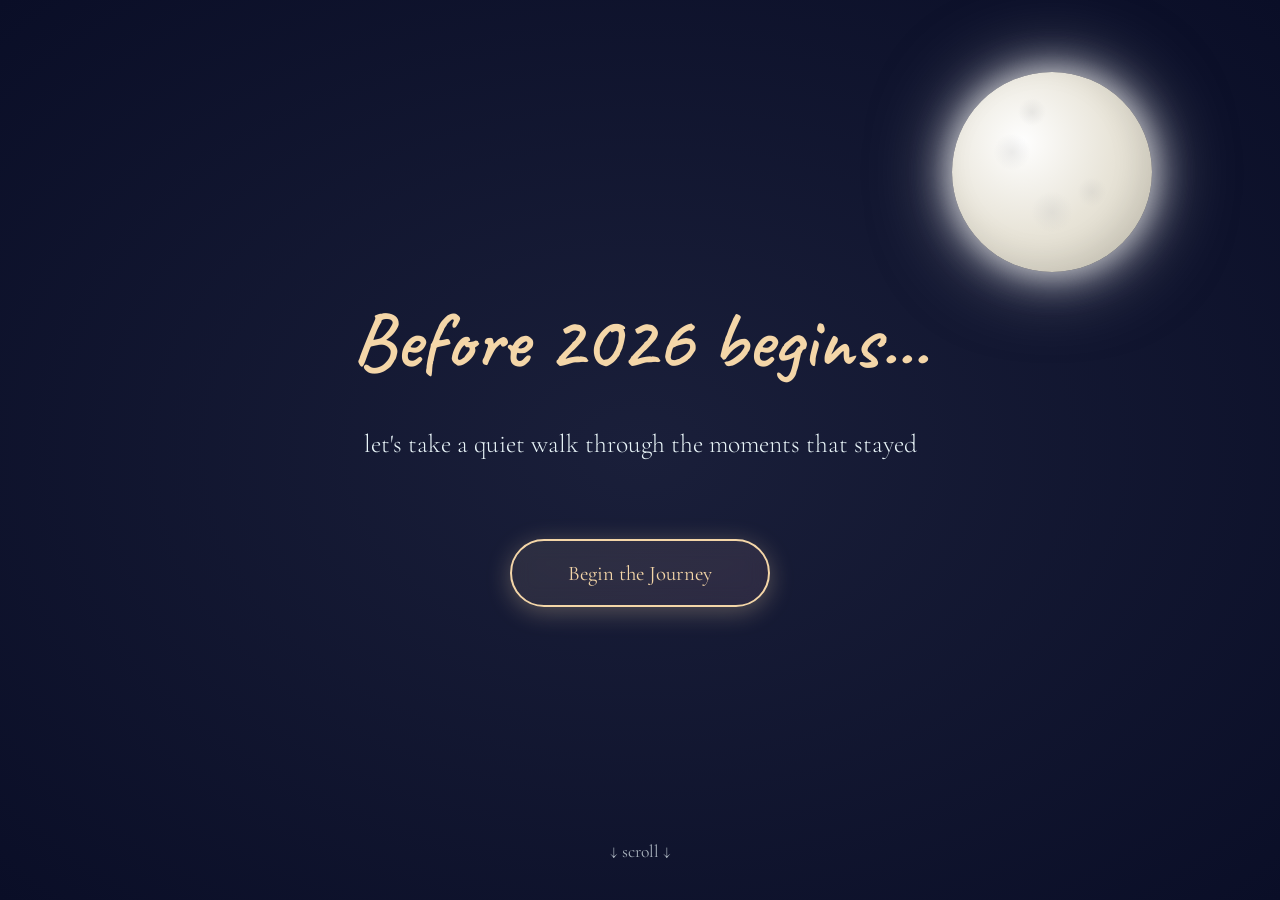
==== commit 52056f0e: "Updates" ====
--- a/index.html
+++ b/index.html
@@ -7,6 +7,7 @@
     <link rel="preconnect" href="https://fonts.googleapis.com">
     <link rel="preconnect" href="https://fonts.gstatic.com" crossorigin>
     <link href="https://fonts.googleapis.com/css2?family=Cormorant+Garamond:ital,wght@0,300;0,400;0,500;1,300;1,400&family=Dancing+Script:wght@400;500;600;700&family=Crimson+Text:ital,wght@0,400;0,600;1,400&family=Playfair+Display:ital,wght@0,400;0,500;1,400&display=swap" rel="stylesheet">
+    <link href="https://fonts.googleapis.com/css2?family=Caveat:wght@400;700&family=Lora:ital,wght@0,400;1,400&display=swap" rel="stylesheet">
     <style>
         :root {
             --night-sky: #0a0e27;
@@ -62,6 +63,10 @@
             width: 2px;
             height: 2px;
             box-shadow: 0 0 3px rgba(255, 255, 255, 0.8);
+        }
+
+        .audio-player{
+            display:none;
         }
 
         .star.large {
@@ -278,7 +283,7 @@
 
         /* Typography with enhanced animations */
         h1 {
-            font-family: 'Dancing Script', cursive;
+            font-family: 'Caveat', cursive;
             font-size: clamp(2.5rem, 8vw, 5rem);
             font-weight: 600;
             margin-bottom: 2rem;
@@ -293,7 +298,7 @@
         }
 
         h2 {
-            font-family: 'Dancing Script', cursive;
+            font-family: 'Caveat', cursive;
             font-size: clamp(2rem, 6vw, 3.5rem);
             font-weight: 600;
             margin-bottom: 1.5rem;
@@ -302,7 +307,7 @@
         }
 
         h3 {
-            font-family: 'Dancing Script', cursive;
+            font-family: 'Caveat', cursive;
             font-size: clamp(1.5rem, 4vw, 2.2rem);
             font-weight: 500;
             margin-bottom: 1rem;
@@ -323,7 +328,7 @@
         }
 
         .cursive-text {
-            font-family: 'Dancing Script', cursive;
+            font-family: 'Caveat', cursive;
             font-size: clamp(1.3rem, 3vw, 1.8rem);
             color: var(--lavender);
             text-shadow: 0 0 20px rgba(212, 212, 255, 0.5);
@@ -521,10 +526,6 @@
             border: 1px solid rgba(255, 255, 255, 0.2);
         }
 
-        .audio-player.active {
-            display: block;
-            animation: slideIn 0.6s ease;
-        }
 
         @keyframes slideIn {
             from { 
@@ -865,7 +866,7 @@
                 It wasn't about grand moments or perfect days. It was about learning that growth can be gentle, that connection doesn't need to be loud, and that sometimes the most meaningful chapters are written in the quietest ink.
             </p>
             <p class="cursive-text" style="margin-top: 2rem;">
-                From a certain point onward, the year felt warmer because my sweet bubble became part of it.
+                From a certain point onward, the year felt warmer because you became a part of it.
             </p>
         </div>
     </section>
@@ -890,6 +891,13 @@
             </div>
             <div class="month-label">MAY</div>
         </div>
+        <div class="audio-player" id="player-may">
+            <p>🎵 A song for May</p>
+            <audio preload="none">
+                <source src="./JVKE - her (official lyric video) - JVKE.mp3" type="audio/mpeg">
+            </audio>
+        </div>
+
 
         <div class="month-card" data-month="june">
             <div class="polaroid" onclick="handlePhotoClick(this, 'june')">
@@ -901,6 +909,14 @@
             </div>
             <div class="month-label">JUNE</div>
         </div>
+        <div class="audio-player" id="player-june">
+            <p>🎵 A song for May</p>
+            <audio preload="none">
+                <source src="./JVKE - oh to be loved (Official Lyric Video) - JVKE.mp3" type="audio/mpeg">
+            </audio>
+        </div>
+
+        <!-- July card -->
 
         <div class="month-card" data-month="july">
             <div class="polaroid" onclick="handlePhotoClick(this, 'july')">
@@ -912,6 +928,15 @@
             </div>
             <div class="month-label">JULY</div>
         </div>
+        <div class="audio-player" id="player-july">
+            <p>🎵 A song for May</p>
+            <audio preload="none">
+                <source src="./JVKE - her (official lyric video) - JVKE.mp3" type="audio/mpeg">
+            </audio>
+        </div>
+
+
+        <!-- August card -->
 
         <div class="month-card" data-month="august">
             <div class="polaroid" onclick="handlePhotoClick(this, 'august')">
@@ -922,7 +947,15 @@
                 <div class="song-indicator">🎵 Tap to play a memory</div>
             </div>
             <div class="month-label">AUGUST</div>
-        </div>
+            <div class="audio-player" id="player-august">
+            <p>🎵 A song for May</p>
+            <audio preload="none">
+                <source src="./JVKE -  pretty (official lyric video) - JVKE.mp3" type="audio/mpeg">
+            </audio>
+        </div>
+        </div>
+
+        <!-- September Card -->
 
         <div class="month-card" data-month="september">
             <div class="polaroid" onclick="handlePhotoClick(this, 'september')">
@@ -934,6 +967,15 @@
             </div>
             <div class="month-label">SEPTEMBER</div>
         </div>
+           <div class="audio-player" id="player-september">
+            <p>🎵 A song for May</p>
+            <audio preload="none">
+                <source src="./JVKE - her (official lyric video) - JVKE.mp3" type="audio/mpeg">
+            </audio>
+        </div>
+
+
+        <!-- October Card -->
 
         <div class="month-card" data-month="october">
             <div class="polaroid" onclick="handlePhotoClick(this, 'october')">
@@ -945,7 +987,15 @@
             </div>
             <div class="month-label">OCTOBER</div>
         </div>
-
+           <div class="audio-player" id="player-october">
+            <p>🎵 A song for May</p>
+            <audio preload="none">
+                <source src="./JVKE - her (official lyric video) - JVKE.mp3" type="audio/mpeg">
+            </audio>
+        </div>
+
+
+        <!-- November Card -->
         <div class="month-card" data-month="november">
             <div class="polaroid" onclick="handlePhotoClick(this, 'november')">
                 <div class="polaroid-photo" style="background-image: url('images/november.jpg'); background-color: #89f7fe;">
@@ -956,7 +1006,16 @@
             </div>
             <div class="month-label">NOVEMBER</div>
         </div>
-
+           <div class="audio-player" id="player-november">
+            <p>🎵 A song for May</p>
+            <audio preload="none">
+                <source src="./Until I found you - Stephen Sanchez & Em Beihold (sped up) - eethereal.mp3" type="audio/mpeg">
+            </audio>
+        </div>
+
+
+
+        <!-- December Card -->
         <div class="month-card" data-month="december">
             <div class="polaroid" onclick="handlePhotoClick(this, 'december')">
                 <div class="polaroid-photo" style="background-image: url('images/december.jpg'); background-color: #f6d365;">
@@ -967,6 +1026,13 @@
             </div>
             <div class="month-label">DECEMBER</div>
         </div>
+           <div class="audio-player" id="player-december">
+            <p>🎵 A song for May</p>
+            <audio preload="none">
+                <source src="./ed sheeran - perfect [ sped up ] lyrics - speedcore.mp3" type="audio/mpeg">
+            </audio>
+        </div>
+
 
     </div>
 </section>
@@ -1136,19 +1202,19 @@
         <div class="notebook-paper">
             <div class="notebook-lines">
                 <div class="notebook-text">
-I wanted to leave this page unfinished... because some feelings are better written slowly.
-
-This year felt different because of you. Not in dramatic ways, but in all the quiet ones that actually matter.
-
-The way your messages always felt thoughtful. The way conversations with you never felt like an obligation. The way you made time feel less heavy.
-
-                </div>
-                
+                    Before 2026 begins
+
+This year has been full of quiet moments and little lessons I will always remember. Some days were hard and some nights I felt lost but through it all your presence made things lighter. Just knowing you were there even without saying much made a difference
+I may not have always shown it but every kind word every small gesture and every moment you made time for me stayed with me.Through everything, you were my calm and my joy. Love you the most for always being there, for every small moment that meant the world. You made ordinary days feel softer and gave me a comfort I didn’t even realize I was missing
+I just want to say thank you for being real for being kind and for being you. You have made this year feel special in ways I can’t fully explain
+Here’s to a new year and new moments I hope it brings you as much warmth and happiness as you’ve given me
+                </div>
                 <div class="notebook-text editable-section" contenteditable="true">
                 </div>
 
                 <div class="notebook-text date-signature">
-                    December 2025
+                    Forever thankful❤️
+                    Dec 2025
                 </div>
             </div>
         </div>
@@ -1240,28 +1306,45 @@
         }
 
         // Toggle song player
-        function toggleSong(element, month) {
-            const player = document.getElementById('player-' + month);
-            const allPlayers = document.querySelectorAll('.audio-player');
-            
-            // Pause all other audios
-            document.querySelectorAll('audio').forEach(audio => {
-                if (audio.parentElement.id !== 'player-' + month) {
-                    audio.pause();
-                    audio.currentTime = 0;
-                }
-            });
-
-            // Hide all other players
-            allPlayers.forEach(p => {
-                if (p.id !== 'player-' + month) {
-                    p.classList.remove('active');
-                }
-            });
-
-            // Toggle current player
-            player.classList.toggle('active');
-        }
+    function toggleSong(element, month) {
+        const player = document.getElementById('player-' + month);
+        if (!player) return;
+        const audio = player.querySelector('audio');
+        const timing = songTimings[month];
+
+    // Stop all other audios
+    document.querySelectorAll('audio').forEach(a => {
+        a.pause();
+        a.currentTime = 0;
+    });
+
+    if (!timing) {
+        audio.play();
+        return;
+    }
+    audio.currentTime = timing.start;
+    audio.play();
+
+    // Stop at end time
+    audio.ontimeupdate = () => {
+        if (audio.currentTime >= timing.end) {
+            audio.pause();
+            audio.currentTime = timing.start;
+        }
+    };
+}
+
+
+        const songTimings = {
+            may: { start: 30, end: 55 },
+            june: { start: 12, end: 40 },
+            july: { start: 20, end: 60 },
+            august: { start: 0, end: 12 },
+            september: { start: 10, end: 35 },
+            october: { start: 25, end: 58 },
+            november: { start: 25, end: 38 },
+            december: { start: 26, end: 40 }
+        };
 
         // Intersection Observer for fade-in animations
         const observerOptions = {
